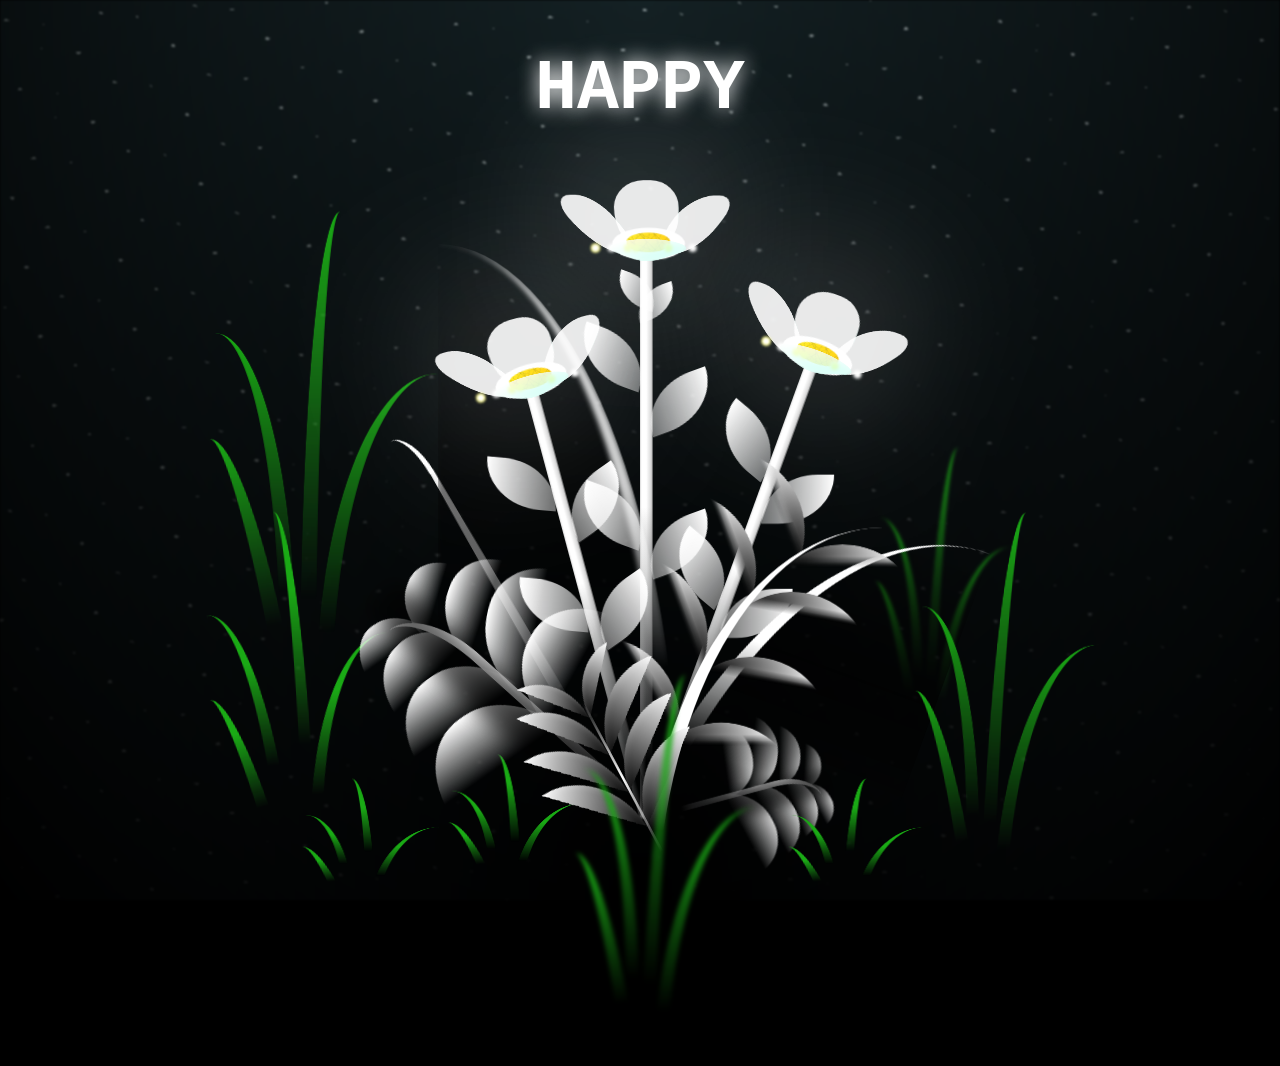
==== hbd/flower.html @ 5be3395b "Add files via upload" ====
<!DOCTYPE html>
<html lang="en">

<head>
  <meta charset="UTF-8">
  <meta http-equiv="X-UA-Compatible" content="IE=edge">
  <meta name="viewport" content="width=device-width, initial-scale=1.0">
  <link rel="shortcut icon" href="images/gift.png" type="image/x-icon">
  <link rel="stylesheet" href="css/style.css">

  
  <title>FLOWERS</title>
</head>

<body class="not-loaded">
  <div class="night"></div>


  <div class="flowers">
    <div class="flower flower--1">
      <div class="flower__leafs flower__leafs--1">
        <div class="flower__leaf flower__leaf--1"></div>
        <div class="flower__leaf flower__leaf--2"></div>
        <div class="flower__leaf flower__leaf--3"></div>
        <div class="flower__leaf flower__leaf--4"></div>
        <div class="flower__white-circle"></div>

        <div class="flower__light flower__light--1"></div>
        <div class="flower__light flower__light--2"></div>
        <div class="flower__light flower__light--3"></div>
        <div class="flower__light flower__light--4"></div>
        <div class="flower__light flower__light--5"></div>
        <div class="flower__light flower__light--6"></div>
        <div class="flower__light flower__light--7"></div>
        <div class="flower__light flower__light--8"></div>

      </div>
      <div class="flower__line">
        <div class="flower__line__leaf flower__line__leaf--1"></div>
        <div class="flower__line__leaf flower__line__leaf--2"></div>
        <div class="flower__line__leaf flower__line__leaf--3"></div>
        <div class="flower__line__leaf flower__line__leaf--4"></div>
        <div class="flower__line__leaf flower__line__leaf--5"></div>
        <div class="flower__line__leaf flower__line__leaf--6"></div>
      </div>
    </div>

    <div class="flower flower--2">
      <div class="flower__leafs flower__leafs--2">
        <div class="flower__leaf flower__leaf--1"></div>
        <div class="flower__leaf flower__leaf--2"></div>
        <div class="flower__leaf flower__leaf--3"></div>
        <div class="flower__leaf flower__leaf--4"></div>
        <div class="flower__white-circle"></div>

        <div class="flower__light flower__light--1"></div>
        <div class="flower__light flower__light--2"></div>
        <div class="flower__light flower__light--3"></div>
        <div class="flower__light flower__light--4"></div>
        <div class="flower__light flower__light--5"></div>
        <div class="flower__light flower__light--6"></div>
        <div class="flower__light flower__light--7"></div>
        <div class="flower__light flower__light--8"></div>

      </div>
      <div class="flower__line">
        <div class="flower__line__leaf flower__line__leaf--1"></div>
        <div class="flower__line__leaf flower__line__leaf--2"></div>
        <div class="flower__line__leaf flower__line__leaf--3"></div>
        <div class="flower__line__leaf flower__line__leaf--4"></div>
      </div>
    </div>

    <div class="flower flower--3">
      <div class="flower__leafs flower__leafs--3">
        <div class="flower__leaf flower__leaf--1"></div>
        <div class="flower__leaf flower__leaf--2"></div>
        <div class="flower__leaf flower__leaf--3"></div>
        <div class="flower__leaf flower__leaf--4"></div>
        <div class="flower__white-circle"></div>

        <div class="flower__light flower__light--1"></div>
        <div class="flower__light flower__light--2"></div>
        <div class="flower__light flower__light--3"></div>
        <div class="flower__light flower__light--4"></div>
        <div class="flower__light flower__light--5"></div>
        <div class="flower__light flower__light--6"></div>
        <div class="flower__light flower__light--7"></div>
        <div class="flower__light flower__light--8"></div>

      </div>
      <div class="flower__line">
        <div class="flower__line__leaf flower__line__leaf--1"></div>
        <div class="flower__line__leaf flower__line__leaf--2"></div>
        <div class="flower__line__leaf flower__line__leaf--3"></div>
        <div class="flower__line__leaf flower__line__leaf--4"></div>
      </div>
    </div>

    <div class="grow-ans" style="--d:1.2s">
      <div class="flower__g-long">
        <div class="flower__g-long__top"></div>
        <div class="flower__g-long__bottom"></div>
      </div>
    </div>

    <div class="growing-grass">
      <div class="flower__grass flower__grass--1">
        <div class="flower__grass--top"></div>
        <div class="flower__grass--bottom"></div>
        <div class="flower__grass__leaf flower__grass__leaf--1"></div>
        <div class="flower__grass__leaf flower__grass__leaf--2"></div>
        <div class="flower__grass__leaf flower__grass__leaf--3"></div>
        <div class="flower__grass__leaf flower__grass__leaf--4"></div>
        <div class="flower__grass__leaf flower__grass__leaf--5"></div>
        <div class="flower__grass__leaf flower__grass__leaf--6"></div>
        <div class="flower__grass__leaf flower__grass__leaf--7"></div>
        <div class="flower__grass__leaf flower__grass__leaf--8"></div>
        <div class="flower__grass__overlay"></div>
      </div>
    </div>

    <div class="growing-grass">
      <div class="flower__grass flower__grass--2">
        <div class="flower__grass--top"></div>
        <div class="flower__grass--bottom"></div>
        <div class="flower__grass__leaf flower__grass__leaf--1"></div>
        <div class="flower__grass__leaf flower__grass__leaf--2"></div>
        <div class="flower__grass__leaf flower__grass__leaf--3"></div>
        <div class="flower__grass__leaf flower__grass__leaf--4"></div>
        <div class="flower__grass__leaf flower__grass__leaf--5"></div>
        <div class="flower__grass__leaf flower__grass__leaf--6"></div>
        <div class="flower__grass__leaf flower__grass__leaf--7"></div>
        <div class="flower__grass__leaf flower__grass__leaf--8"></div>
        <div class="flower__grass__overlay"></div>
      </div>
    </div>

    <div class="grow-ans" style="--d:2.4s">
      <div class="flower__g-right flower__g-right--1">
        <div class="leaf"></div>
      </div>
    </div>

    <div class="grow-ans" style="--d:2.8s">
      <div class="flower__g-right flower__g-right--2">
        <div class="leaf"></div>
      </div>
    </div>

    <div class="grow-ans" style="--d:2.8s">
      <div class="flower__g-front">
        <div class="flower__g-front__leaf-wrapper flower__g-front__leaf-wrapper--1">
          <div class="flower__g-front__leaf"></div>
        </div>
        <div class="flower__g-front__leaf-wrapper flower__g-front__leaf-wrapper--2">
          <div class="flower__g-front__leaf"></div>
        </div>
        <div class="flower__g-front__leaf-wrapper flower__g-front__leaf-wrapper--3">
          <div class="flower__g-front__leaf"></div>
        </div>
        <div class="flower__g-front__leaf-wrapper flower__g-front__leaf-wrapper--4">
          <div class="flower__g-front__leaf"></div>
        </div>
        <div class="flower__g-front__leaf-wrapper flower__g-front__leaf-wrapper--5">
          <div class="flower__g-front__leaf"></div>
        </div>
        <div class="flower__g-front__leaf-wrapper flower__g-front__leaf-wrapper--6">
          <div class="flower__g-front__leaf"></div>
        </div>
        <div class="flower__g-front__leaf-wrapper flower__g-front__leaf-wrapper--7">
          <div class="flower__g-front__leaf"></div>
        </div>
        <div class="flower__g-front__leaf-wrapper flower__g-front__leaf-wrapper--8">
          <div class="flower__g-front__leaf"></div>
        </div>
        <div class="flower__g-front__line"></div>
      </div>
    </div>

    <div class="grow-ans" style="--d:3.2s">
      <div class="flower__g-fr">
        <div class="leaf"></div>
        <div class="flower__g-fr__leaf flower__g-fr__leaf--1"></div>
        <div class="flower__g-fr__leaf flower__g-fr__leaf--2"></div>
        <div class="flower__g-fr__leaf flower__g-fr__leaf--3"></div>
        <div class="flower__g-fr__leaf flower__g-fr__leaf--4"></div>
        <div class="flower__g-fr__leaf flower__g-fr__leaf--5"></div>
        <div class="flower__g-fr__leaf flower__g-fr__leaf--6"></div>
        <div class="flower__g-fr__leaf flower__g-fr__leaf--7"></div>
        <div class="flower__g-fr__leaf flower__g-fr__leaf--8"></div>
      </div>
    </div>

    <div class="long-g long-g--0">
      <div class="grow-ans" style="--d:3s">
        <div class="leaf leaf--0"></div>
      </div>
      <div class="grow-ans" style="--d:2.2s">
        <div class="leaf leaf--1"></div>
      </div>
      <div class="grow-ans" style="--d:3.4s">
        <div class="leaf leaf--2"></div>
      </div>
      <div class="grow-ans" style="--d:3.6s">
        <div class="leaf leaf--3"></div>
      </div>
    </div>

    <div class="long-g long-g--1">
      <div class="grow-ans" style="--d:3.6s">
        <div class="leaf leaf--0"></div>
      </div>
      <div class="grow-ans" style="--d:3.8s">
        <div class="leaf leaf--1"></div>
      </div>
      <div class="grow-ans" style="--d:4s">
        <div class="leaf leaf--2"></div>
      </div>
      <div class="grow-ans" style="--d:4.2s">
        <div class="leaf leaf--3"></div>
      </div>
    </div>

    <div class="long-g long-g--2">
      <div class="grow-ans" style="--d:4s">
        <div class="leaf leaf--0"></div>
      </div>
      <div class="grow-ans" style="--d:4.2s">
        <div class="leaf leaf--1"></div>
      </div>
      <div class="grow-ans" style="--d:4.4s">
        <div class="leaf leaf--2"></div>
      </div>
      <div class="grow-ans" style="--d:4.6s">
        <div class="leaf leaf--3"></div>
      </div>
    </div>

    <div class="long-g long-g--3">
      <div class="grow-ans" style="--d:4s">
        <div class="leaf leaf--0"></div>
      </div>
      <div class="grow-ans" style="--d:4.2s">
        <div class="leaf leaf--1"></div>
      </div>
      <div class="grow-ans" style="--d:3s">
        <div class="leaf leaf--2"></div>
      </div>
      <div class="grow-ans" style="--d:3.6s">
        <div class="leaf leaf--3"></div>
      </div>
    </div>

    <div class="long-g long-g--4">
      <div class="grow-ans" style="--d:4s">
        <div class="leaf leaf--0"></div>
      </div>
      <div class="grow-ans" style="--d:4.2s">
        <div class="leaf leaf--1"></div>
      </div>
      <div class="grow-ans" style="--d:3s">
        <div class="leaf leaf--2"></div>
      </div>
      <div class="grow-ans" style="--d:3.6s">
        <div class="leaf leaf--3"></div>
      </div>
    </div>

    <div class="long-g long-g--5">
      <div class="grow-ans" style="--d:4s">
        <div class="leaf leaf--0"></div>
      </div>
      <div class="grow-ans" style="--d:4.2s">
        <div class="leaf leaf--1"></div>
      </div>
      <div class="grow-ans" style="--d:3s">
        <div class="leaf leaf--2"></div>
      </div>
      <div class="grow-ans" style="--d:3.6s">
        <div class="leaf leaf--3"></div>
      </div>
    </div>

    <div class="long-g long-g--6">
      <div class="grow-ans" style="--d:4.2s">
        <div class="leaf leaf--0"></div>
      </div>
      <div class="grow-ans" style="--d:4.4s">
        <div class="leaf leaf--1"></div>
      </div>
      <div class="grow-ans" style="--d:4.6s">
        <div class="leaf leaf--2"></div>
      </div>
      <div class="grow-ans" style="--d:4.8s">
        <div class="leaf leaf--3"></div>
      </div>
    </div>

    <div class="long-g long-g--7">
      <div class="grow-ans" style="--d:3s">
        <div class="leaf leaf--0"></div>
      </div>
      <div class="grow-ans" style="--d:3.2s">
        <div class="leaf leaf--1"></div>
      </div>
      <div class="grow-ans" style="--d:3.5s">
        <div class="leaf leaf--2"></div>
      </div>
      <div class="grow-ans" style="--d:3.6s">
        <div class="leaf leaf--3"></div>
      </div>
    </div>
  </div>

  
  <h1 class="title"><span id="title"></span></h1>
</body>

</html>


<script src="js/main.js"></script>
---- hbd/css/style.css ----
*,
*::after,
*::before {
  padding: 0;
  margin: 0;
  box-sizing: border-box;
}

:root {
  --dark-color: #000;
}

.title {
  position: absolute;
  width: 100%;
  text-align: center;
  margin-top: 50px;
  top: 0;
  left: 0;
  color: white;
  font-family: 'Courier New', Courier, monospace;
  font-size: 70px;
  text-shadow: 0px 0px 20px white;
}

body {
  display: flex;
  align-items: flex-end;
  justify-content: center;
  min-height: 100vh;
  background-color: var(--dark-color);
  overflow: hidden;
  perspective: 1000px;
}

.night {
  position: fixed;
  left: 50%;
  top: 0;
  transform: translateX(-50%);
  width: 100%;
  height: 100%;
  filter: blur(0.1vmin);
  background-image: radial-gradient(ellipse at top, transparent 0%, var(--dark-color)), radial-gradient(ellipse at bottom, var(--dark-color), rgba(145, 233, 255, 0.2)), repeating-linear-gradient(220deg, rgb(0, 0, 0) 0px, rgb(0, 0, 0) 19px, transparent 19px, transparent 22px), repeating-linear-gradient(189deg, rgb(0, 0, 0) 0px, rgb(0, 0, 0) 19px, transparent 19px, transparent 22px), repeating-linear-gradient(148deg, rgb(0, 0, 0) 0px, rgb(0, 0, 0) 19px, transparent 19px, transparent 22px), linear-gradient(90deg, rgb(255, 255, 250), rgb(240, 240, 240));
}

.flowers {
  position: relative;
  transform: scale(0.9);
}

.flower {
  position: absolute;
  bottom: 10vmin;
  transform-origin: bottom center;
  z-index: 10;
  --fl-speed: 0.8s;
}

.flower--1 {
  animation: moving-flower-1 4s linear infinite;
}

.flower--1 .flower__line {
  height: 70vmin;
  animation-delay: 0.3s;
}

.flower--1 .flower__line__leaf--1 {
  animation: blooming-leaf-right var(--fl-speed) 1.6s backwards;
}

.flower--1 .flower__line__leaf--2 {
  animation: blooming-leaf-right var(--fl-speed) 1.4s backwards;
}

.flower--1 .flower__line__leaf--3 {
  animation: blooming-leaf-left var(--fl-speed) 1.2s backwards;
}

.flower--1 .flower__line__leaf--4 {
  animation: blooming-leaf-left var(--fl-speed) 1s backwards;
}

.flower--1 .flower__line__leaf--5 {
  animation: blooming-leaf-right var(--fl-speed) 1.8s backwards;
}

.flower--1 .flower__line__leaf--6 {
  animation: blooming-leaf-left var(--fl-speed) 2s backwards;
}

.flower--2 {
  left: 50%;
  transform: rotate(20deg);
  animation: moving-flower-2 4s linear infinite;
}

.flower--2 .flower__line {
  height: 60vmin;
  animation-delay: 0.6s;
}

.flower--2 .flower__line__leaf--1 {
  animation: blooming-leaf-right var(--fl-speed) 1.9s backwards;
}

.flower--2 .flower__line__leaf--2 {
  animation: blooming-leaf-right var(--fl-speed) 1.7s backwards;
}

.flower--2 .flower__line__leaf--3 {
  animation: blooming-leaf-left var(--fl-speed) 1.5s backwards;
}

.flower--2 .flower__line__leaf--4 {
  animation: blooming-leaf-left var(--fl-speed) 1.3s backwards;
}

.flower--3 {
  left: 50%;
  transform: rotate(-15deg);
  animation: moving-flower-3 4s linear infinite;
}

.flower--3 .flower__line {
  animation-delay: 0.9s;
}

.flower--3 .flower__line__leaf--1 {
  animation: blooming-leaf-right var(--fl-speed) 2.5s backwards;
}

.flower--3 .flower__line__leaf--2 {
  animation: blooming-leaf-right var(--fl-speed) 2.3s backwards;
}

.flower--3 .flower__line__leaf--3 {
  animation: blooming-leaf-left var(--fl-speed) 2.1s backwards;
}

.flower--3 .flower__line__leaf--4 {
  animation: blooming-leaf-left var(--fl-speed) 1.9s backwards;
}

.flower__leafs {
  position: relative;
  animation: blooming-flower 2s backwards;
}

.flower__leafs--1 {
  animation-delay: 1.1s;
}

.flower__leafs--2 {
  animation-delay: 1.4s;
}

.flower__leafs--3 {
  animation-delay: 1.7s;
}

.flower__leafs::after {
  content: "";
  position: absolute;
  left: 0;
  top: 0;
  transform: translate(-50%, -100%);
  width: 8vmin;
  height: 8vmin;
  background-color: #fff;
  filter: blur(10vmin);
}

.flower__leaf {
  position: absolute;
  bottom: 0;
  left: 50%;
  width: 8vmin;
  height: 11vmin;
  border-radius: 51% 49% 47% 53%/44% 45% 55% 69%;
  background-color: #a7ffee;
  background-image: linear-gradient(to top, #fff, #fff);
  transform-origin: bottom center;
  opacity: 0.9;
  box-shadow: inset 0 0 2vmin rgba(255, 255, 255, 0.5);
}

.flower__leaf--1 {
  transform: translate(-10%, 1%) rotateY(40deg) rotateX(-50deg);
}

.flower__leaf--2 {
  transform: translate(-50%, -4%) rotateX(40deg);
}

.flower__leaf--3 {
  transform: translate(-90%, 0%) rotateY(45deg) rotateX(50deg);
}

.flower__leaf--4 {
  width: 8vmin;
  height: 8vmin;
  transform-origin: bottom left;
  border-radius: 4vmin 10vmin 4vmin 4vmin;
  transform: translate(0%, 18%) rotateX(70deg) rotate(-43deg);
  background-image: linear-gradient(to top, rgba(255, 2555, 255, 0.4), #fff);
  z-index: 1;
  opacity: 0.8;
  -webkit-transform: translate(0%, 18%) rotateX(70deg) rotate(-43deg);
  -moz-transform: translate(0%, 18%) rotateX(70deg) rotate(-43deg);
  -ms-transform: translate(0%, 18%) rotateX(70deg) rotate(-43deg);
  -o-transform: translate(0%, 18%) rotateX(70deg) rotate(-43deg);
}

.flower__white-circle {
  position: absolute;
  left: -3.5vmin;
  top: -3vmin;
  width: 9vmin;
  height: 4vmin;
  border-radius: 50%;
  background-color: #fff;
}

.flower__white-circle::after {
  content: "";
  position: absolute;
  left: 50%;
  top: 45%;
  transform: translate(-50%, -50%);
  width: 60%;
  height: 60%;
  border-radius: inherit;
  background-image: repeating-linear-gradient(135deg, rgba(0, 0, 0, 0.03) 0px, rgba(0, 0, 0, 0.03) 1px, transparent 1px, transparent 12px), repeating-linear-gradient(45deg, rgba(0, 0, 0, 0.03) 0px, rgba(0, 0, 0, 0.03) 1px, transparent 1px, transparent 12px), repeating-linear-gradient(67.5deg, rgba(0, 0, 0, 0.03) 0px, rgba(0, 0, 0, 0.03) 1px, transparent 1px, transparent 12px), repeating-linear-gradient(135deg, rgba(0, 0, 0, 0.03) 0px, rgba(0, 0, 0, 0.03) 1px, transparent 1px, transparent 12px), repeating-linear-gradient(45deg, rgba(0, 0, 0, 0.03) 0px, rgba(0, 0, 0, 0.03) 1px, transparent 1px, transparent 12px), repeating-linear-gradient(112.5deg, rgba(0, 0, 0, 0.03) 0px, rgba(0, 0, 0, 0.03) 1px, transparent 1px, transparent 12px), repeating-linear-gradient(112.5deg, rgba(0, 0, 0, 0.03) 0px, rgba(0, 0, 0, 0.03) 1px, transparent 1px, transparent 12px), repeating-linear-gradient(45deg, rgba(0, 0, 0, 0.03) 0px, rgba(0, 0, 0, 0.03) 1px, transparent 1px, transparent 12px), repeating-linear-gradient(22.5deg, rgba(0, 0, 0, 0.03) 0px, rgba(0, 0, 0, 0.03) 1px, transparent 1px, transparent 12px), repeating-linear-gradient(45deg, rgba(0, 0, 0, 0.03) 0px, rgba(0, 0, 0, 0.03) 1px, transparent 1px, transparent 12px), repeating-linear-gradient(22.5deg, rgba(0, 0, 0, 0.03) 0px, rgba(0, 0, 0, 0.03) 1px, transparent 1px, transparent 12px), repeating-linear-gradient(135deg, rgba(0, 0, 0, 0.03) 0px, rgba(0, 0, 0, 0.03) 1px, transparent 1px, transparent 12px), repeating-linear-gradient(157.5deg, rgba(0, 0, 0, 0.03) 0px, rgba(0, 0, 0, 0.03) 1px, transparent 1px, transparent 12px), repeating-linear-gradient(67.5deg, rgba(0, 0, 0, 0.03) 0px, rgba(0, 0, 0, 0.03) 1px, transparent 1px, transparent 12px), repeating-linear-gradient(67.5deg, rgba(0, 0, 0, 0.03) 0px, rgba(0, 0, 0, 0.03) 1px, transparent 1px, transparent 12px), linear-gradient(90deg, rgb(255, 235, 18), rgb(255, 206, 0));
}

.flower__line {
  height: 55vmin;
  width: 1.5vmin;
  background-image: linear-gradient(to left, rgba(0, 0, 0, 0.2), transparent, rgba(255, 255, 255, 0.2)), linear-gradient(to top, transparent 10%, #fff, #fff);
  box-shadow: inset 0 0 2px rgba(0, 0, 0, 0.5);
  animation: grow-flower-tree 4s backwards;
}

.flower__line__leaf {
  --w: 7vmin;
  --h: calc(var(--w) + 2vmin);
  position: absolute;
  top: 20%;
  left: 90%;
  width: var(--w);
  height: var(--h);
  border-top-right-radius: var(--h);
  border-bottom-left-radius: var(--h);
  background-image: linear-gradient(to top, rgba(255, 255, 255, 0.4), #fff);
}

.flower__line__leaf--1 {
  transform: rotate(70deg) rotateY(30deg);
}

.flower__line__leaf--2 {
  top: 45%;
  transform: rotate(70deg) rotateY(30deg);
}

.flower__line__leaf--3,
.flower__line__leaf--4,
.flower__line__leaf--6 {
  border-top-right-radius: 0;
  border-bottom-left-radius: 0;
  border-top-left-radius: var(--h);
  border-bottom-right-radius: var(--h);
  left: -460%;
  top: 12%;
  transform: rotate(-70deg) rotateY(30deg);
}

.flower__line__leaf--4 {
  top: 40%;
}

.flower__line__leaf--5 {
  top: 0;
  transform-origin: left;
  transform: rotate(70deg) rotateY(30deg) scale(0.6);
}

.flower__line__leaf--6 {
  top: -2%;
  left: -450%;
  transform-origin: right;
  transform: rotate(-70deg) rotateY(30deg) scale(0.6);
}

.flower__light {
  position: absolute;
  bottom: 0vmin;
  width: 1vmin;
  height: 1vmin;
  background-color: rgb(255, 251, 0);
  border-radius: 50%;
  filter: blur(0.2vmin);
  animation: light-ans 4s linear infinite backwards;
}

.flower__light:nth-child(odd) {
  background-color: #fff;
}

.flower__light--1 {
  left: -2vmin;
  animation-delay: 1s;
}

.flower__light--2 {
  left: 3vmin;
  animation-delay: 0.5s;
}

.flower__light--3 {
  left: -6vmin;
  animation-delay: 0.3s;
}

.flower__light--4 {
  left: 6vmin;
  animation-delay: 0.9s;
}

.flower__light--5 {
  left: -1vmin;
  animation-delay: 1.5s;
}

.flower__light--6 {
  left: -4vmin;
  animation-delay: 3s;
}

.flower__light--7 {
  left: 3vmin;
  animation-delay: 2s;
}

.flower__light--8 {
  left: -6vmin;
  animation-delay: 3.5s;
}

.flower__grass {
  --c: #fff;
  --line-w: 1.5vmin;
  position: absolute;
  bottom: 12vmin;
  left: -7vmin;
  display: flex;
  flex-direction: column;
  align-items: flex-end;
  z-index: 20;
  transform-origin: bottom center;
  transform: rotate(-48deg) rotateY(40deg);
}

.flower__grass--1 {
  animation: moving-grass 2s linear infinite;
}

.flower__grass--2 {
  left: 2vmin;
  bottom: 10vmin;
  transform: scale(0.5) rotate(75deg) rotateX(10deg) rotateY(-200deg);
  opacity: 0.8;
  z-index: 0;
  animation: moving-grass--2 1.5s linear infinite;
}

.flower__grass--top {
  width: 7vmin;
  height: 10vmin;
  border-top-right-radius: 100%;
  border-right: var(--line-w) solid var(--c);
  transform-origin: bottom center;
  transform: rotate(-2deg);
}

.flower__grass--bottom {
  margin-top: -2px;
  width: var(--line-w);
  height: 25vmin;
  background-image: linear-gradient(to top, transparent, var(--c));
}

.flower__grass__leaf {
  --size: 10vmin;
  position: absolute;
  width: calc(var(--size) * 2.1);
  height: var(--size);
  border-top-left-radius: var(--size);
  border-top-right-radius: var(--size);
  background-image: linear-gradient(to top, transparent, transparent 30%, var(--c));
  z-index: 100;
}

.flower__grass__leaf--1 {
  top: -6%;
  left: 30%;
  --size: 6vmin;
  transform: rotate(-20deg);
  animation: growing-grass-ans--1 2s 2.6s backwards;
}

@keyframes growing-grass-ans--1 {
  0% {
    transform-origin: bottom left;
    transform: rotate(-20deg) scale(0);
  }
}

.flower__grass__leaf--2 {
  top: -5%;
  left: -110%;
  --size: 6vmin;
  transform: rotate(10deg);
  animation: growing-grass-ans--2 2s 2.4s linear backwards;
}

@keyframes growing-grass-ans--2 {
  0% {
    transform-origin: bottom right;
    transform: rotate(10deg) scale(0);
  }
}

.flower__grass__leaf--3 {
  top: 5%;
  left: 60%;
  --size: 8vmin;
  transform: rotate(-18deg) rotateX(-20deg);
  animation: growing-grass-ans--3 2s 2.2s linear backwards;
}

@keyframes growing-grass-ans--3 {
  0% {
    transform-origin: bottom left;
    transform: rotate(-18deg) rotateX(-20deg) scale(0);
  }
}

.flower__grass__leaf--4 {
  top: 6%;
  left: -135%;
  --size: 8vmin;
  transform: rotate(2deg);
  animation: growing-grass-ans--4 2s 2s linear backwards;
}

@keyframes growing-grass-ans--4 {
  0% {
    transform-origin: bottom right;
    transform: rotate(2deg) scale(0);
  }
}

.flower__grass__leaf--5 {
  top: 20%;
  left: 60%;
  --size: 10vmin;
  transform: rotate(-24deg) rotateX(-20deg);
  animation: growing-grass-ans--5 2s 1.8s linear backwards;
}

@keyframes growing-grass-ans--5 {
  0% {
    transform-origin: bottom left;
    transform: rotate(-24deg) rotateX(-20deg) scale(0);
  }
}

.flower__grass__leaf--6 {
  top: 22%;
  left: -180%;
  --size: 10vmin;
  transform: rotate(10deg);
  animation: growing-grass-ans--6 2s 1.6s linear backwards;
}

@keyframes growing-grass-ans--6 {
  0% {
    transform-origin: bottom right;
    transform: rotate(10deg) scale(0);
  }
}

.flower__grass__leaf--7 {
  top: 39%;
  left: 70%;
  --size: 10vmin;
  transform: rotate(-10deg);
  animation: growing-grass-ans--7 2s 1.4s linear backwards;
}

@keyframes growing-grass-ans--7 {
  0% {
    transform-origin: bottom left;
    transform: rotate(-10deg) scale(0);
  }
}

.flower__grass__leaf--8 {
  top: 40%;
  left: -215%;
  --size: 11vmin;
  transform: rotate(10deg);
  animation: growing-grass-ans--8 2s 1.2s linear backwards;
}

@keyframes growing-grass-ans--8 {
  0% {
    transform-origin: bottom right;
    transform: rotate(10deg) scale(0);
  }
}

.flower__grass__overlay {
  position: absolute;
  top: -10%;
  right: 0%;
  width: 100%;
  height: 100%;
  background-color: rgba(0, 0, 0, 0.6);
  filter: blur(1.5vmin);
  z-index: 100;
}

.flower__g-long {
  --w: 2vmin;
  --h: 6vmin;
  --c: #fff;
  position: absolute;
  bottom: 10vmin;
  left: -3vmin;
  transform-origin: bottom center;
  transform: rotate(-30deg) rotateY(-20deg);
  display: flex;
  flex-direction: column;
  align-items: flex-end;
  animation: flower-g-long-ans 3s linear infinite;
}

@keyframes flower-g-long-ans {

  0%,
  100% {
    transform: rotate(-30deg) rotateY(-20deg);
  }

  50% {
    transform: rotate(-32deg) rotateY(-20deg);
  }
}

.flower__g-long__top {
  top: calc(var(--h) * -1);
  width: calc(var(--w) + 1vmin);
  height: var(--h);
  border-top-right-radius: 100%;
  border-right: 0.7vmin solid var(--c);
  transform: translate(-0.7vmin, 1vmin);
}

.flower__g-long__bottom {
  width: var(--w);
  height: 50vmin;
  transform-origin: bottom center;
  background-image: linear-gradient(to top, transparent 30%, var(--c));
  box-shadow: inset 0 0 2px rgba(0, 0, 0, 0.5);
  -webkit-clip-path: polygon(35% 0, 65% 1%, 100% 100%, 0% 100%);
  clip-path: polygon(35% 0, 65% 1%, 100% 100%, 0% 100%);
}

.flower__g-right {
  position: absolute;
  bottom: 6vmin;
  left: -2vmin;
  transform-origin: bottom left;
  transform: rotate(20deg);
}

.flower__g-right .leaf {
  width: 30vmin;
  height: 50vmin;
  border-top-left-radius: 100%;
  border-left: 2vmin solid #fff;
  background-image: linear-gradient(to bottom, transparent, var(--dark-color) 60%);
  -webkit-mask-image: linear-gradient(to top, transparent 30%, #fff 60%);
}

.flower__g-right--1 {
  animation: flower-g-right-ans 2.5s linear infinite;
}

.flower__g-right--2 {
  left: 5vmin;
  transform: rotateY(-180deg);
  animation: flower-g-right-ans--2 3s linear infinite;
}

.flower__g-right--2 .leaf {
  height: 75vmin;
  filter: blur(0.3vmin);
  opacity: 0.8;
}

@keyframes flower-g-right-ans {

  0%,
  100% {
    transform: rotate(20deg);
  }

  50% {
    transform: rotate(24deg) rotateX(-20deg);
  }
}

@keyframes flower-g-right-ans--2 {

  0%,
  100% {
    transform: rotateY(-180deg) rotate(0deg) rotateX(-20deg);
  }

  50% {
    transform: rotateY(-180deg) rotate(6deg) rotateX(-20deg);
  }
}

.flower__g-front {
  position: absolute;
  bottom: 6vmin;
  left: 2.5vmin;
  z-index: 100;
  transform-origin: bottom center;
  transform: rotate(-28deg) rotateY(30deg) scale(1.04);
  animation: flower__g-front-ans 2s linear infinite;
}

@keyframes flower__g-front-ans {

  0%,
  100% {
    transform: rotate(-28deg) rotateY(30deg) scale(1.04);
  }

  50% {
    transform: rotate(-35deg) rotateY(40deg) scale(1.04);
  }
}

.flower__g-front__line {
  width: 0.3vmin;
  height: 20vmin;
  background-image: linear-gradient(to top, transparent, #fff, transparent 100%);
  position: relative;
}

.flower__g-front__leaf-wrapper {
  position: absolute;
  top: 0;
  left: 0;
  transform-origin: bottom left;
  transform: rotate(10deg);
}

.flower__g-front__leaf-wrapper:nth-child(even) {
  left: 0vmin;
  transform: rotateY(-180deg) rotate(5deg);
  animation: flower__g-front__leaf-left-ans 1s ease-in backwards;
}

.flower__g-front__leaf-wrapper:nth-child(odd) {
  animation: flower__g-front__leaf-ans 1s ease-in backwards;
}

.flower__g-front__leaf-wrapper--1 {
  top: -8vmin;
  transform: scale(0.7);
  animation: flower__g-front__leaf-ans 1s 5.5s ease-in backwards !important;
}

.flower__g-front__leaf-wrapper--2 {
  top: -8vmin;
  transform: rotateY(-180deg) scale(0.7) !important;
  animation: flower__g-front__leaf-left-ans-2 1s 4.6s ease-in backwards !important;
}

.flower__g-front__leaf-wrapper--3 {
  top: -3vmin;
  animation: flower__g-front__leaf-ans 1s 4.6s ease-in backwards;
}

.flower__g-front__leaf-wrapper--4 {
  top: -3vmin;
  transform: rotateY(-180deg) scale(0.9) !important;
  animation: flower__g-front__leaf-left-ans-2 1s 4.6s ease-in backwards !important;
}

@keyframes flower__g-front__leaf-left-ans-2 {
  0% {
    transform: rotateY(-180deg) scale(0);
  }
}

.flower__g-front__leaf-wrapper--5,
.flower__g-front__leaf-wrapper--6 {
  top: 2vmin;
}

.flower__g-front__leaf-wrapper--7,
.flower__g-front__leaf-wrapper--8 {
  top: 6.5vmin;
}

.flower__g-front__leaf-wrapper--2 {
  animation-delay: 5.2s !important;
}

.flower__g-front__leaf-wrapper--3 {
  animation-delay: 4.9s !important;
}

.flower__g-front__leaf-wrapper--5 {
  animation-delay: 4.3s !important;
}

.flower__g-front__leaf-wrapper--6 {
  animation-delay: 4.1s !important;
}

.flower__g-front__leaf-wrapper--7 {
  animation-delay: 3.8s !important;
}

.flower__g-front__leaf-wrapper--8 {
  animation-delay: 3.5s !important;
}

@keyframes flower__g-front__leaf-ans {
  0% {
    transform: rotate(10deg) scale(0);
  }
}

@keyframes flower__g-front__leaf-left-ans {
  0% {
    transform: rotateY(-180deg) rotate(5deg) scale(0);
  }
}

.flower__g-front__leaf {
  width: 10vmin;
  height: 10vmin;
  border-radius: 100% 0% 0% 100%/100% 100% 0% 0%;
  box-shadow: inset 0 2px 1vmin hsla(0, 0%, 100%, 0.2);
  background-image: linear-gradient(to bottom left, transparent, var(--dark-color)), linear-gradient(to bottom right, #fff 50%, transparent 50%, transparent);
  -webkit-mask-image: linear-gradient(to bottom right, #fff 50%, transparent 50%, transparent);
  mask-image: linear-gradient(to bottom right, #fff 50%, transparent 50%, transparent);
}

.flower__g-fr {
  position: absolute;
  bottom: -4vmin;
  left: vmin;
  transform-origin: bottom left;
  z-index: 10;
  animation: flower__g-fr-ans 2s linear infinite;
}

@keyframes flower__g-fr-ans {

  0%,
  100% {
    transform: rotate(2deg);
  }

  50% {
    transform: rotate(4deg);
    -webkit-transform: rotate(4deg);
    -moz-transform: rotate(4deg);
    -ms-transform: rotate(4deg);
    -o-transform: rotate(4deg);
  }
}

.flower__g-fr .leaf {
  width: 30vmin;
  height: 50vmin;
  border-top-left-radius: 100%;
  border-left: 2vmin solid #fff;
  -webkit-mask-image: linear-gradient(to top, transparent 25%, #fff 50%);
  position: relative;
  z-index: 1;
}

.flower__g-fr__leaf {
  position: absolute;
  top: 0;
  left: 0;
  width: 10vmin;
  height: 10vmin;
  border-radius: 100% 0% 0% 100%/100% 100% 0% 0%;
  box-shadow: inset 0 2px 1vmin hsla(0, 0%, 100%, 0.2);
  background-image: linear-gradient(to bottom left, transparent, var(--dark-color) 98%), linear-gradient(to bottom right, #fff 45%, transparent 50%, transparent);
  -webkit-mask-image: linear-gradient(135deg, #fff 40%, transparent 50%, transparent);
}

.flower__g-fr__leaf--1 {
  left: 20vmin;
  transform: rotate(45deg);
  animation: flower__g-fr-leaft-ans-1 0.5s 5.2s linear backwards;
}

@keyframes flower__g-fr-leaft-ans-1 {
  0% {
    transform-origin: left;
    transform: rotate(45deg) scale(0);
  }
}

.flower__g-fr__leaf--2 {
  left: 12vmin;
  top: -7vmin;
  transform: rotate(25deg) rotateY(-180deg);
  animation: flower__g-fr-leaft-ans-6 0.5s 5s linear backwards;
}

.flower__g-fr__leaf--3 {
  left: 15vmin;
  top: 6vmin;
  transform: rotate(55deg);
  animation: flower__g-fr-leaft-ans-5 0.5s 4.8s linear backwards;
}

.flower__g-fr__leaf--4 {
  left: 6vmin;
  top: -2vmin;
  transform: rotate(25deg) rotateY(-180deg);
  animation: flower__g-fr-leaft-ans-6 0.5s 4.6s linear backwards;
}

.flower__g-fr__leaf--5 {
  left: 10vmin;
  top: 14vmin;
  transform: rotate(55deg);
  animation: flower__g-fr-leaft-ans-5 0.5s 4.4s linear backwards;
}

@keyframes flower__g-fr-leaft-ans-5 {
  0% {
    transform-origin: left;
    transform: rotate(55deg) scale(0);
  }
}

.flower__g-fr__leaf--6 {
  left: 0vmin;
  top: 6vmin;
  transform: rotate(25deg) rotateY(-180deg);
  animation: flower__g-fr-leaft-ans-6 0.5s 4.2s linear backwards;
}

@keyframes flower__g-fr-leaft-ans-6 {
  0% {
    transform-origin: right;
    transform: rotate(25deg) rotateY(-180deg) scale(0);
  }
}

.flower__g-fr__leaf--7 {
  left: 5vmin;
  top: 22vmin;
  transform: rotate(45deg);
  animation: flower__g-fr-leaft-ans-7 0.5s 4s linear backwards;
}

@keyframes flower__g-fr-leaft-ans-7 {
  0% {
    transform-origin: left;
    transform: rotate(45deg) scale(0);
  }
}

.flower__g-fr__leaf--8 {
  left: -4vmin;
  top: 15vmin;
  transform: rotate(15deg) rotateY(-180deg);
  animation: flower__g-fr-leaft-ans-8 0.5s 3.8s linear backwards;
}

@keyframes flower__g-fr-leaft-ans-8 {
  0% {
    transform-origin: right;
    transform: rotate(15deg) rotateY(-180deg) scale(0);
  }
}

.long-g {
  position: absolute;
  bottom: 25vmin;
  left: -42vmin;
  transform-origin: bottom left;
}

.long-g--1 {
  bottom: 0vmin;
  transform: scale(0.8) rotate(-5deg);
}

.long-g--1 .leaf {
  -webkit-mask-image: linear-gradient(to top, transparent 40%, #fff 80%) !important;
}

.long-g--1 .leaf--1 {
  --w: 5vmin;
  --h: 60vmin;
  left: -2vmin;
  transform: rotate(3deg) rotateY(-180deg);
}

.long-g--2,
.long-g--3 {
  bottom: -3vmin;
  left: -35vmin;
  transform-origin: center;
  transform: scale(0.6) rotateX(60deg);
}

.long-g--2 .leaf,
.long-g--3 .leaf {
  -webkit-mask-image: linear-gradient(to top, transparent 50%, #fff 80%) !important;
}

.long-g--2 .leaf--1,
.long-g--3 .leaf--1 {
  left: -1vmin;
  transform: rotateY(-180deg);
}

.long-g--3 {
  left: -17vmin;
  bottom: 0vmin;
}

.long-g--3 .leaf {
  -webkit-mask-image: linear-gradient(to top, transparent 40%, #fff 80%) !important;
}

.long-g--4 {
  left: 25vmin;
  bottom: -3vmin;
  transform-origin: center;
  transform: scale(0.6) rotateX(60deg);
}

.long-g--4 .leaf {
  -webkit-mask-image: linear-gradient(to top, transparent 50%, #fff 80%) !important;
}

.long-g--5 {
  left: 42vmin;
  bottom: 0vmin;
  transform: scale(0.8) rotate(2deg);
}

.long-g--6 {
  left: 0vmin;
  bottom: -20vmin;
  z-index: 100;
  filter: blur(0.3vmin);
  transform: scale(0.8) rotate(2deg);
}

.long-g--7 {
  left: 35vmin;
  bottom: 20vmin;
  z-index: -1;
  filter: blur(0.3vmin);
  transform: scale(0.6) rotate(2deg);
  opacity: 0.7;
}

.long-g .leaf {
  --w: 15vmin;
  --h: 40vmin;
  --c: #1aaa15;
  position: absolute;
  bottom: 0;
  width: var(--w);
  height: var(--h);
  border-top-left-radius: 100%;
  border-left: 2vmin solid var(--c);
  -webkit-mask-image: linear-gradient(to top, transparent 20%, var(--dark-color));
  transform-origin: bottom center;
}

.long-g .leaf--0 {
  left: 2vmin;
  animation: leaf-ans-1 4s linear infinite;
}

.long-g .leaf--1 {
  --w: 5vmin;
  --h: 60vmin;
  animation: leaf-ans-1 4s linear infinite;
}

.long-g .leaf--2 {
  --w: 10vmin;
  --h: 40vmin;
  left: -0.5vmin;
  bottom: 5vmin;
  transform-origin: bottom left;
  transform: rotateY(-180deg);
  animation: leaf-ans-2 3s linear infinite;
}

.long-g .leaf--3 {
  --w: 5vmin;
  --h: 30vmin;
  left: -1vmin;
  bottom: 3.2vmin;
  transform-origin: bottom left;
  transform: rotate(-10deg) rotateY(-180deg);
  animation: leaf-ans-3 3s linear infinite;
}

@keyframes leaf-ans-1 {

  0%,
  100% {
    transform: rotate(-5deg) scale(1);
  }

  50% {
    transform: rotate(5deg) scale(1.1);
  }
}

@keyframes leaf-ans-2 {

  0%,
  100% {
    transform: rotateY(-180deg) rotate(5deg);
  }

  50% {
    transform: rotateY(-180deg) rotate(0deg) scale(1.1);
  }
}

@keyframes leaf-ans-3 {

  0%,
  100% {
    transform: rotate(-10deg) rotateY(-180deg);
  }

  50% {
    transform: rotate(-20deg) rotateY(-180deg);
  }
}

.grow-ans {
  animation: grow-ans 2s var(--d) backwards;
}

@keyframes grow-ans {
  0% {
    transform: scale(0);
    opacity: 0;
  }
}

@keyframes light-ans {
  0% {
    opacity: 0;
    transform: translateY(0vmin);
  }

  25% {
    opacity: 1;
    transform: translateY(-5vmin) translateX(-2vmin);
  }

  50% {
    opacity: 1;
    transform: translateY(-15vmin) translateX(2vmin);
    filter: blur(0.2vmin);
  }

  75% {
    transform: translateY(-20vmin) translateX(-2vmin);
    filter: blur(0.2vmin);
  }

  100% {
    transform: translateY(-30vmin);
    opacity: 0;
    filter: blur(1vmin);
  }
}

@keyframes moving-flower-1 {

  0%,
  100% {
    transform: rotate(2deg);
  }

  50% {
    transform: rotate(-2deg);
  }
}

@keyframes moving-flower-2 {

  0%,
  100% {
    transform: rotate(18deg);
  }

  50% {
    transform: rotate(14deg);
  }
}

@keyframes moving-flower-3 {

  0%,
  100% {
    transform: rotate(-18deg);
  }

  50% {
    transform: rotate(-20deg) rotateY(-10deg);
  }
}

@keyframes blooming-leaf-right {
  0% {
    transform-origin: left;
    transform: rotate(70deg) rotateY(30deg) scale(0);
  }
}

@keyframes blooming-leaf-left {
  0% {
    transform-origin: right;
    transform: rotate(-70deg) rotateY(30deg) scale(0);
  }
}

@keyframes grow-flower-tree {
  0% {
    height: 0;
    border-radius: 1vmin;
  }
}

@keyframes blooming-flower {
  0% {
    transform: scale(0);
  }
}

@keyframes moving-grass {

  0%,
  100% {
    transform: rotate(-48deg) rotateY(40deg);
  }

  50% {
    transform: rotate(-50deg) rotateY(40deg);
  }
}

@keyframes moving-grass--2 {

  0%,
  100% {
    transform: scale(0.5) rotate(75deg) rotateX(10deg) rotateY(-200deg);
  }

  50% {
    transform: scale(0.5) rotate(79deg) rotateX(10deg) rotateY(-200deg);
  }
}

.growing-grass {
  animation: growing-grass-ans 1s 2s backwards;
}

@keyframes growing-grass-ans {
  0% {
    transform: scale(0);
  }
}

.not-loaded * {
  animation-play-state: paused !important;
}

/*# sourceMappingURL=style.css.map */
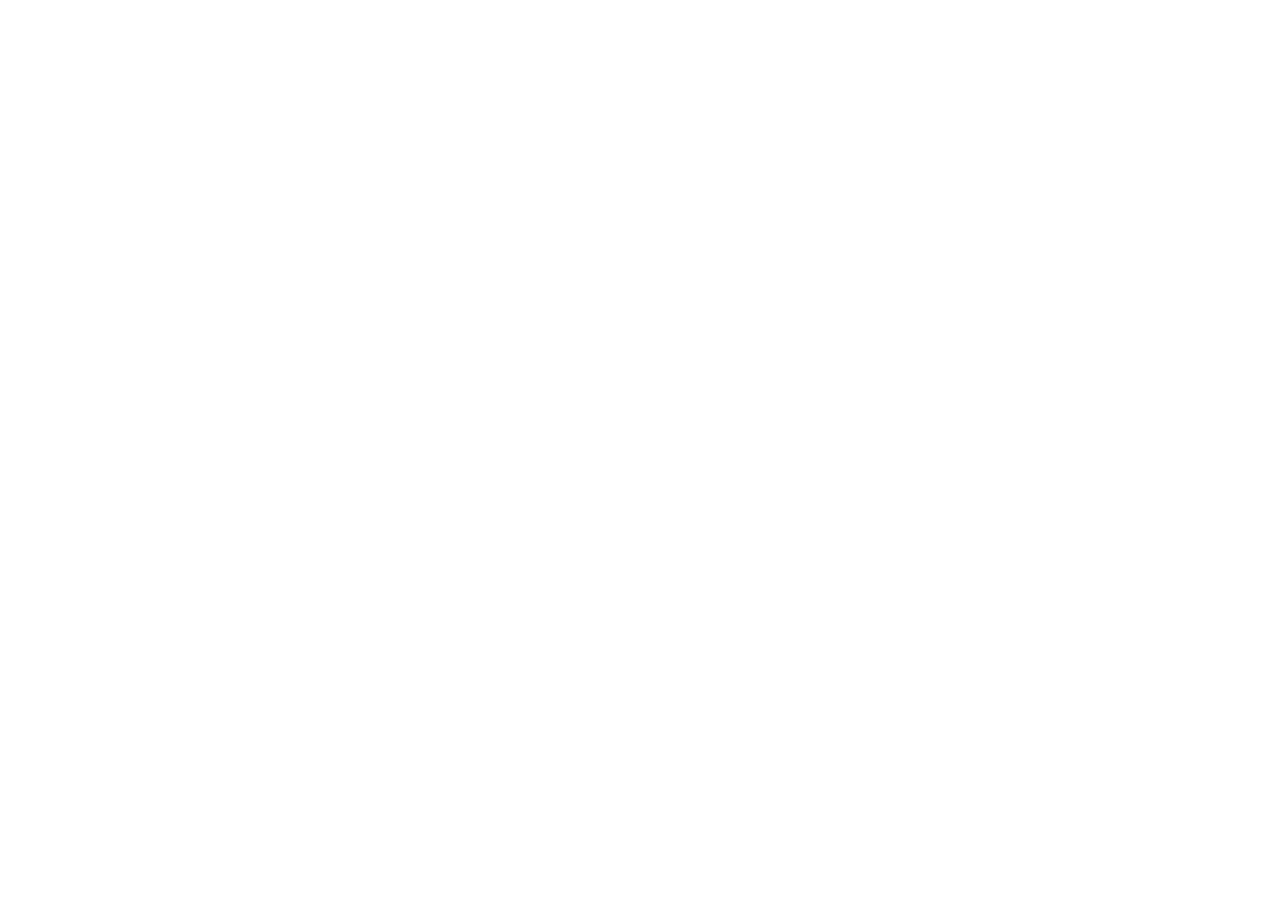
==== commit 34638986: "Update stylesheet and script paths in flower.html" ====
--- a/hbd/flower.html
+++ b/hbd/flower.html
@@ -6,7 +6,7 @@
   <meta http-equiv="X-UA-Compatible" content="IE=edge">
   <meta name="viewport" content="width=device-width, initial-scale=1.0">
   <link rel="shortcut icon" href="images/gift.png" type="image/x-icon">
-  <link rel="stylesheet" href="css/style.css">
+  <link rel="stylesheet" href="hbd/css/style.css">
 
   
   <title>FLOWERS</title>
@@ -320,4 +320,4 @@
 </html>
 
 
-<script src="js/main.js"></script>+<script src="hbd/js/main.js"></script>
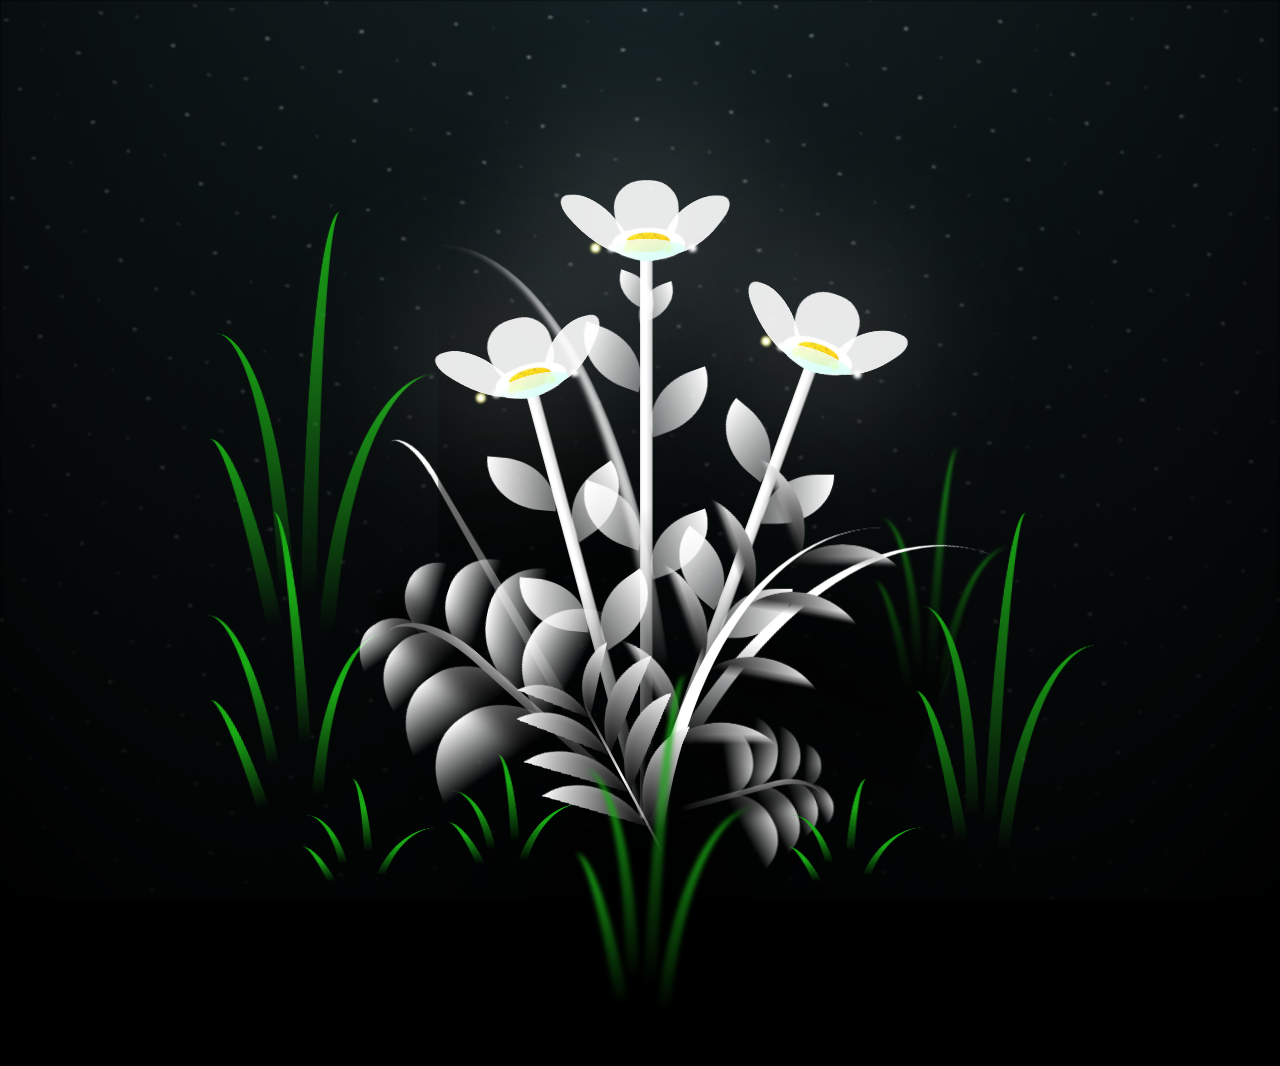
==== commit f9b99b24: "Update stylesheet link path in flower.html" ====
--- a/hbd/flower.html
+++ b/hbd/flower.html
@@ -6,7 +6,7 @@
   <meta http-equiv="X-UA-Compatible" content="IE=edge">
   <meta name="viewport" content="width=device-width, initial-scale=1.0">
   <link rel="shortcut icon" href="images/gift.png" type="image/x-icon">
-  <link rel="stylesheet" href="hbd/css/style.css">
+  <link rel="stylesheet" href="/hbd/css/style.css">
 
   
   <title>FLOWERS</title>
--- a/hbd/css/style.css
+++ b/hbd/css/style.css
@@ -0,0 +1,1216 @@
+*,
+*::after,
+*::before {
+  padding: 0;
+  margin: 0;
+  box-sizing: border-box;
+}
+
+:root {
+  --dark-color: #000;
+}
+
+.title {
+  position: absolute;
+  width: 100%;
+  text-align: center;
+  margin-top: 50px;
+  top: 0;
+  left: 0;
+  color: white;
+  font-family: 'Courier New', Courier, monospace;
+  font-size: 70px;
+  text-shadow: 0px 0px 20px white;
+}
+
+body {
+  display: flex;
+  align-items: flex-end;
+  justify-content: center;
+  min-height: 100vh;
+  background-color: var(--dark-color);
+  overflow: hidden;
+  perspective: 1000px;
+}
+
+.night {
+  position: fixed;
+  left: 50%;
+  top: 0;
+  transform: translateX(-50%);
+  width: 100%;
+  height: 100%;
+  filter: blur(0.1vmin);
+  background-image: radial-gradient(ellipse at top, transparent 0%, var(--dark-color)), radial-gradient(ellipse at bottom, var(--dark-color), rgba(145, 233, 255, 0.2)), repeating-linear-gradient(220deg, rgb(0, 0, 0) 0px, rgb(0, 0, 0) 19px, transparent 19px, transparent 22px), repeating-linear-gradient(189deg, rgb(0, 0, 0) 0px, rgb(0, 0, 0) 19px, transparent 19px, transparent 22px), repeating-linear-gradient(148deg, rgb(0, 0, 0) 0px, rgb(0, 0, 0) 19px, transparent 19px, transparent 22px), linear-gradient(90deg, rgb(255, 255, 250), rgb(240, 240, 240));
+}
+
+.flowers {
+  position: relative;
+  transform: scale(0.9);
+}
+
+.flower {
+  position: absolute;
+  bottom: 10vmin;
+  transform-origin: bottom center;
+  z-index: 10;
+  --fl-speed: 0.8s;
+}
+
+.flower--1 {
+  animation: moving-flower-1 4s linear infinite;
+}
+
+.flower--1 .flower__line {
+  height: 70vmin;
+  animation-delay: 0.3s;
+}
+
+.flower--1 .flower__line__leaf--1 {
+  animation: blooming-leaf-right var(--fl-speed) 1.6s backwards;
+}
+
+.flower--1 .flower__line__leaf--2 {
+  animation: blooming-leaf-right var(--fl-speed) 1.4s backwards;
+}
+
+.flower--1 .flower__line__leaf--3 {
+  animation: blooming-leaf-left var(--fl-speed) 1.2s backwards;
+}
+
+.flower--1 .flower__line__leaf--4 {
+  animation: blooming-leaf-left var(--fl-speed) 1s backwards;
+}
+
+.flower--1 .flower__line__leaf--5 {
+  animation: blooming-leaf-right var(--fl-speed) 1.8s backwards;
+}
+
+.flower--1 .flower__line__leaf--6 {
+  animation: blooming-leaf-left var(--fl-speed) 2s backwards;
+}
+
+.flower--2 {
+  left: 50%;
+  transform: rotate(20deg);
+  animation: moving-flower-2 4s linear infinite;
+}
+
+.flower--2 .flower__line {
+  height: 60vmin;
+  animation-delay: 0.6s;
+}
+
+.flower--2 .flower__line__leaf--1 {
+  animation: blooming-leaf-right var(--fl-speed) 1.9s backwards;
+}
+
+.flower--2 .flower__line__leaf--2 {
+  animation: blooming-leaf-right var(--fl-speed) 1.7s backwards;
+}
+
+.flower--2 .flower__line__leaf--3 {
+  animation: blooming-leaf-left var(--fl-speed) 1.5s backwards;
+}
+
+.flower--2 .flower__line__leaf--4 {
+  animation: blooming-leaf-left var(--fl-speed) 1.3s backwards;
+}
+
+.flower--3 {
+  left: 50%;
+  transform: rotate(-15deg);
+  animation: moving-flower-3 4s linear infinite;
+}
+
+.flower--3 .flower__line {
+  animation-delay: 0.9s;
+}
+
+.flower--3 .flower__line__leaf--1 {
+  animation: blooming-leaf-right var(--fl-speed) 2.5s backwards;
+}
+
+.flower--3 .flower__line__leaf--2 {
+  animation: blooming-leaf-right var(--fl-speed) 2.3s backwards;
+}
+
+.flower--3 .flower__line__leaf--3 {
+  animation: blooming-leaf-left var(--fl-speed) 2.1s backwards;
+}
+
+.flower--3 .flower__line__leaf--4 {
+  animation: blooming-leaf-left var(--fl-speed) 1.9s backwards;
+}
+
+.flower__leafs {
+  position: relative;
+  animation: blooming-flower 2s backwards;
+}
+
+.flower__leafs--1 {
+  animation-delay: 1.1s;
+}
+
+.flower__leafs--2 {
+  animation-delay: 1.4s;
+}
+
+.flower__leafs--3 {
+  animation-delay: 1.7s;
+}
+
+.flower__leafs::after {
+  content: "";
+  position: absolute;
+  left: 0;
+  top: 0;
+  transform: translate(-50%, -100%);
+  width: 8vmin;
+  height: 8vmin;
+  background-color: #fff;
+  filter: blur(10vmin);
+}
+
+.flower__leaf {
+  position: absolute;
+  bottom: 0;
+  left: 50%;
+  width: 8vmin;
+  height: 11vmin;
+  border-radius: 51% 49% 47% 53%/44% 45% 55% 69%;
+  background-color: #a7ffee;
+  background-image: linear-gradient(to top, #fff, #fff);
+  transform-origin: bottom center;
+  opacity: 0.9;
+  box-shadow: inset 0 0 2vmin rgba(255, 255, 255, 0.5);
+}
+
+.flower__leaf--1 {
+  transform: translate(-10%, 1%) rotateY(40deg) rotateX(-50deg);
+}
+
+.flower__leaf--2 {
+  transform: translate(-50%, -4%) rotateX(40deg);
+}
+
+.flower__leaf--3 {
+  transform: translate(-90%, 0%) rotateY(45deg) rotateX(50deg);
+}
+
+.flower__leaf--4 {
+  width: 8vmin;
+  height: 8vmin;
+  transform-origin: bottom left;
+  border-radius: 4vmin 10vmin 4vmin 4vmin;
+  transform: translate(0%, 18%) rotateX(70deg) rotate(-43deg);
+  background-image: linear-gradient(to top, rgba(255, 2555, 255, 0.4), #fff);
+  z-index: 1;
+  opacity: 0.8;
+  -webkit-transform: translate(0%, 18%) rotateX(70deg) rotate(-43deg);
+  -moz-transform: translate(0%, 18%) rotateX(70deg) rotate(-43deg);
+  -ms-transform: translate(0%, 18%) rotateX(70deg) rotate(-43deg);
+  -o-transform: translate(0%, 18%) rotateX(70deg) rotate(-43deg);
+}
+
+.flower__white-circle {
+  position: absolute;
+  left: -3.5vmin;
+  top: -3vmin;
+  width: 9vmin;
+  height: 4vmin;
+  border-radius: 50%;
+  background-color: #fff;
+}
+
+.flower__white-circle::after {
+  content: "";
+  position: absolute;
+  left: 50%;
+  top: 45%;
+  transform: translate(-50%, -50%);
+  width: 60%;
+  height: 60%;
+  border-radius: inherit;
+  background-image: repeating-linear-gradient(135deg, rgba(0, 0, 0, 0.03) 0px, rgba(0, 0, 0, 0.03) 1px, transparent 1px, transparent 12px), repeating-linear-gradient(45deg, rgba(0, 0, 0, 0.03) 0px, rgba(0, 0, 0, 0.03) 1px, transparent 1px, transparent 12px), repeating-linear-gradient(67.5deg, rgba(0, 0, 0, 0.03) 0px, rgba(0, 0, 0, 0.03) 1px, transparent 1px, transparent 12px), repeating-linear-gradient(135deg, rgba(0, 0, 0, 0.03) 0px, rgba(0, 0, 0, 0.03) 1px, transparent 1px, transparent 12px), repeating-linear-gradient(45deg, rgba(0, 0, 0, 0.03) 0px, rgba(0, 0, 0, 0.03) 1px, transparent 1px, transparent 12px), repeating-linear-gradient(112.5deg, rgba(0, 0, 0, 0.03) 0px, rgba(0, 0, 0, 0.03) 1px, transparent 1px, transparent 12px), repeating-linear-gradient(112.5deg, rgba(0, 0, 0, 0.03) 0px, rgba(0, 0, 0, 0.03) 1px, transparent 1px, transparent 12px), repeating-linear-gradient(45deg, rgba(0, 0, 0, 0.03) 0px, rgba(0, 0, 0, 0.03) 1px, transparent 1px, transparent 12px), repeating-linear-gradient(22.5deg, rgba(0, 0, 0, 0.03) 0px, rgba(0, 0, 0, 0.03) 1px, transparent 1px, transparent 12px), repeating-linear-gradient(45deg, rgba(0, 0, 0, 0.03) 0px, rgba(0, 0, 0, 0.03) 1px, transparent 1px, transparent 12px), repeating-linear-gradient(22.5deg, rgba(0, 0, 0, 0.03) 0px, rgba(0, 0, 0, 0.03) 1px, transparent 1px, transparent 12px), repeating-linear-gradient(135deg, rgba(0, 0, 0, 0.03) 0px, rgba(0, 0, 0, 0.03) 1px, transparent 1px, transparent 12px), repeating-linear-gradient(157.5deg, rgba(0, 0, 0, 0.03) 0px, rgba(0, 0, 0, 0.03) 1px, transparent 1px, transparent 12px), repeating-linear-gradient(67.5deg, rgba(0, 0, 0, 0.03) 0px, rgba(0, 0, 0, 0.03) 1px, transparent 1px, transparent 12px), repeating-linear-gradient(67.5deg, rgba(0, 0, 0, 0.03) 0px, rgba(0, 0, 0, 0.03) 1px, transparent 1px, transparent 12px), linear-gradient(90deg, rgb(255, 235, 18), rgb(255, 206, 0));
+}
+
+.flower__line {
+  height: 55vmin;
+  width: 1.5vmin;
+  background-image: linear-gradient(to left, rgba(0, 0, 0, 0.2), transparent, rgba(255, 255, 255, 0.2)), linear-gradient(to top, transparent 10%, #fff, #fff);
+  box-shadow: inset 0 0 2px rgba(0, 0, 0, 0.5);
+  animation: grow-flower-tree 4s backwards;
+}
+
+.flower__line__leaf {
+  --w: 7vmin;
+  --h: calc(var(--w) + 2vmin);
+  position: absolute;
+  top: 20%;
+  left: 90%;
+  width: var(--w);
+  height: var(--h);
+  border-top-right-radius: var(--h);
+  border-bottom-left-radius: var(--h);
+  background-image: linear-gradient(to top, rgba(255, 255, 255, 0.4), #fff);
+}
+
+.flower__line__leaf--1 {
+  transform: rotate(70deg) rotateY(30deg);
+}
+
+.flower__line__leaf--2 {
+  top: 45%;
+  transform: rotate(70deg) rotateY(30deg);
+}
+
+.flower__line__leaf--3,
+.flower__line__leaf--4,
+.flower__line__leaf--6 {
+  border-top-right-radius: 0;
+  border-bottom-left-radius: 0;
+  border-top-left-radius: var(--h);
+  border-bottom-right-radius: var(--h);
+  left: -460%;
+  top: 12%;
+  transform: rotate(-70deg) rotateY(30deg);
+}
+
+.flower__line__leaf--4 {
+  top: 40%;
+}
+
+.flower__line__leaf--5 {
+  top: 0;
+  transform-origin: left;
+  transform: rotate(70deg) rotateY(30deg) scale(0.6);
+}
+
+.flower__line__leaf--6 {
+  top: -2%;
+  left: -450%;
+  transform-origin: right;
+  transform: rotate(-70deg) rotateY(30deg) scale(0.6);
+}
+
+.flower__light {
+  position: absolute;
+  bottom: 0vmin;
+  width: 1vmin;
+  height: 1vmin;
+  background-color: rgb(255, 251, 0);
+  border-radius: 50%;
+  filter: blur(0.2vmin);
+  animation: light-ans 4s linear infinite backwards;
+}
+
+.flower__light:nth-child(odd) {
+  background-color: #fff;
+}
+
+.flower__light--1 {
+  left: -2vmin;
+  animation-delay: 1s;
+}
+
+.flower__light--2 {
+  left: 3vmin;
+  animation-delay: 0.5s;
+}
+
+.flower__light--3 {
+  left: -6vmin;
+  animation-delay: 0.3s;
+}
+
+.flower__light--4 {
+  left: 6vmin;
+  animation-delay: 0.9s;
+}
+
+.flower__light--5 {
+  left: -1vmin;
+  animation-delay: 1.5s;
+}
+
+.flower__light--6 {
+  left: -4vmin;
+  animation-delay: 3s;
+}
+
+.flower__light--7 {
+  left: 3vmin;
+  animation-delay: 2s;
+}
+
+.flower__light--8 {
+  left: -6vmin;
+  animation-delay: 3.5s;
+}
+
+.flower__grass {
+  --c: #fff;
+  --line-w: 1.5vmin;
+  position: absolute;
+  bottom: 12vmin;
+  left: -7vmin;
+  display: flex;
+  flex-direction: column;
+  align-items: flex-end;
+  z-index: 20;
+  transform-origin: bottom center;
+  transform: rotate(-48deg) rotateY(40deg);
+}
+
+.flower__grass--1 {
+  animation: moving-grass 2s linear infinite;
+}
+
+.flower__grass--2 {
+  left: 2vmin;
+  bottom: 10vmin;
+  transform: scale(0.5) rotate(75deg) rotateX(10deg) rotateY(-200deg);
+  opacity: 0.8;
+  z-index: 0;
+  animation: moving-grass--2 1.5s linear infinite;
+}
+
+.flower__grass--top {
+  width: 7vmin;
+  height: 10vmin;
+  border-top-right-radius: 100%;
+  border-right: var(--line-w) solid var(--c);
+  transform-origin: bottom center;
+  transform: rotate(-2deg);
+}
+
+.flower__grass--bottom {
+  margin-top: -2px;
+  width: var(--line-w);
+  height: 25vmin;
+  background-image: linear-gradient(to top, transparent, var(--c));
+}
+
+.flower__grass__leaf {
+  --size: 10vmin;
+  position: absolute;
+  width: calc(var(--size) * 2.1);
+  height: var(--size);
+  border-top-left-radius: var(--size);
+  border-top-right-radius: var(--size);
+  background-image: linear-gradient(to top, transparent, transparent 30%, var(--c));
+  z-index: 100;
+}
+
+.flower__grass__leaf--1 {
+  top: -6%;
+  left: 30%;
+  --size: 6vmin;
+  transform: rotate(-20deg);
+  animation: growing-grass-ans--1 2s 2.6s backwards;
+}
+
+@keyframes growing-grass-ans--1 {
+  0% {
+    transform-origin: bottom left;
+    transform: rotate(-20deg) scale(0);
+  }
+}
+
+.flower__grass__leaf--2 {
+  top: -5%;
+  left: -110%;
+  --size: 6vmin;
+  transform: rotate(10deg);
+  animation: growing-grass-ans--2 2s 2.4s linear backwards;
+}
+
+@keyframes growing-grass-ans--2 {
+  0% {
+    transform-origin: bottom right;
+    transform: rotate(10deg) scale(0);
+  }
+}
+
+.flower__grass__leaf--3 {
+  top: 5%;
+  left: 60%;
+  --size: 8vmin;
+  transform: rotate(-18deg) rotateX(-20deg);
+  animation: growing-grass-ans--3 2s 2.2s linear backwards;
+}
+
+@keyframes growing-grass-ans--3 {
+  0% {
+    transform-origin: bottom left;
+    transform: rotate(-18deg) rotateX(-20deg) scale(0);
+  }
+}
+
+.flower__grass__leaf--4 {
+  top: 6%;
+  left: -135%;
+  --size: 8vmin;
+  transform: rotate(2deg);
+  animation: growing-grass-ans--4 2s 2s linear backwards;
+}
+
+@keyframes growing-grass-ans--4 {
+  0% {
+    transform-origin: bottom right;
+    transform: rotate(2deg) scale(0);
+  }
+}
+
+.flower__grass__leaf--5 {
+  top: 20%;
+  left: 60%;
+  --size: 10vmin;
+  transform: rotate(-24deg) rotateX(-20deg);
+  animation: growing-grass-ans--5 2s 1.8s linear backwards;
+}
+
+@keyframes growing-grass-ans--5 {
+  0% {
+    transform-origin: bottom left;
+    transform: rotate(-24deg) rotateX(-20deg) scale(0);
+  }
+}
+
+.flower__grass__leaf--6 {
+  top: 22%;
+  left: -180%;
+  --size: 10vmin;
+  transform: rotate(10deg);
+  animation: growing-grass-ans--6 2s 1.6s linear backwards;
+}
+
+@keyframes growing-grass-ans--6 {
+  0% {
+    transform-origin: bottom right;
+    transform: rotate(10deg) scale(0);
+  }
+}
+
+.flower__grass__leaf--7 {
+  top: 39%;
+  left: 70%;
+  --size: 10vmin;
+  transform: rotate(-10deg);
+  animation: growing-grass-ans--7 2s 1.4s linear backwards;
+}
+
+@keyframes growing-grass-ans--7 {
+  0% {
+    transform-origin: bottom left;
+    transform: rotate(-10deg) scale(0);
+  }
+}
+
+.flower__grass__leaf--8 {
+  top: 40%;
+  left: -215%;
+  --size: 11vmin;
+  transform: rotate(10deg);
+  animation: growing-grass-ans--8 2s 1.2s linear backwards;
+}
+
+@keyframes growing-grass-ans--8 {
+  0% {
+    transform-origin: bottom right;
+    transform: rotate(10deg) scale(0);
+  }
+}
+
+.flower__grass__overlay {
+  position: absolute;
+  top: -10%;
+  right: 0%;
+  width: 100%;
+  height: 100%;
+  background-color: rgba(0, 0, 0, 0.6);
+  filter: blur(1.5vmin);
+  z-index: 100;
+}
+
+.flower__g-long {
+  --w: 2vmin;
+  --h: 6vmin;
+  --c: #fff;
+  position: absolute;
+  bottom: 10vmin;
+  left: -3vmin;
+  transform-origin: bottom center;
+  transform: rotate(-30deg) rotateY(-20deg);
+  display: flex;
+  flex-direction: column;
+  align-items: flex-end;
+  animation: flower-g-long-ans 3s linear infinite;
+}
+
+@keyframes flower-g-long-ans {
+
+  0%,
+  100% {
+    transform: rotate(-30deg) rotateY(-20deg);
+  }
+
+  50% {
+    transform: rotate(-32deg) rotateY(-20deg);
+  }
+}
+
+.flower__g-long__top {
+  top: calc(var(--h) * -1);
+  width: calc(var(--w) + 1vmin);
+  height: var(--h);
+  border-top-right-radius: 100%;
+  border-right: 0.7vmin solid var(--c);
+  transform: translate(-0.7vmin, 1vmin);
+}
+
+.flower__g-long__bottom {
+  width: var(--w);
+  height: 50vmin;
+  transform-origin: bottom center;
+  background-image: linear-gradient(to top, transparent 30%, var(--c));
+  box-shadow: inset 0 0 2px rgba(0, 0, 0, 0.5);
+  -webkit-clip-path: polygon(35% 0, 65% 1%, 100% 100%, 0% 100%);
+  clip-path: polygon(35% 0, 65% 1%, 100% 100%, 0% 100%);
+}
+
+.flower__g-right {
+  position: absolute;
+  bottom: 6vmin;
+  left: -2vmin;
+  transform-origin: bottom left;
+  transform: rotate(20deg);
+}
+
+.flower__g-right .leaf {
+  width: 30vmin;
+  height: 50vmin;
+  border-top-left-radius: 100%;
+  border-left: 2vmin solid #fff;
+  background-image: linear-gradient(to bottom, transparent, var(--dark-color) 60%);
+  -webkit-mask-image: linear-gradient(to top, transparent 30%, #fff 60%);
+}
+
+.flower__g-right--1 {
+  animation: flower-g-right-ans 2.5s linear infinite;
+}
+
+.flower__g-right--2 {
+  left: 5vmin;
+  transform: rotateY(-180deg);
+  animation: flower-g-right-ans--2 3s linear infinite;
+}
+
+.flower__g-right--2 .leaf {
+  height: 75vmin;
+  filter: blur(0.3vmin);
+  opacity: 0.8;
+}
+
+@keyframes flower-g-right-ans {
+
+  0%,
+  100% {
+    transform: rotate(20deg);
+  }
+
+  50% {
+    transform: rotate(24deg) rotateX(-20deg);
+  }
+}
+
+@keyframes flower-g-right-ans--2 {
+
+  0%,
+  100% {
+    transform: rotateY(-180deg) rotate(0deg) rotateX(-20deg);
+  }
+
+  50% {
+    transform: rotateY(-180deg) rotate(6deg) rotateX(-20deg);
+  }
+}
+
+.flower__g-front {
+  position: absolute;
+  bottom: 6vmin;
+  left: 2.5vmin;
+  z-index: 100;
+  transform-origin: bottom center;
+  transform: rotate(-28deg) rotateY(30deg) scale(1.04);
+  animation: flower__g-front-ans 2s linear infinite;
+}
+
+@keyframes flower__g-front-ans {
+
+  0%,
+  100% {
+    transform: rotate(-28deg) rotateY(30deg) scale(1.04);
+  }
+
+  50% {
+    transform: rotate(-35deg) rotateY(40deg) scale(1.04);
+  }
+}
+
+.flower__g-front__line {
+  width: 0.3vmin;
+  height: 20vmin;
+  background-image: linear-gradient(to top, transparent, #fff, transparent 100%);
+  position: relative;
+}
+
+.flower__g-front__leaf-wrapper {
+  position: absolute;
+  top: 0;
+  left: 0;
+  transform-origin: bottom left;
+  transform: rotate(10deg);
+}
+
+.flower__g-front__leaf-wrapper:nth-child(even) {
+  left: 0vmin;
+  transform: rotateY(-180deg) rotate(5deg);
+  animation: flower__g-front__leaf-left-ans 1s ease-in backwards;
+}
+
+.flower__g-front__leaf-wrapper:nth-child(odd) {
+  animation: flower__g-front__leaf-ans 1s ease-in backwards;
+}
+
+.flower__g-front__leaf-wrapper--1 {
+  top: -8vmin;
+  transform: scale(0.7);
+  animation: flower__g-front__leaf-ans 1s 5.5s ease-in backwards !important;
+}
+
+.flower__g-front__leaf-wrapper--2 {
+  top: -8vmin;
+  transform: rotateY(-180deg) scale(0.7) !important;
+  animation: flower__g-front__leaf-left-ans-2 1s 4.6s ease-in backwards !important;
+}
+
+.flower__g-front__leaf-wrapper--3 {
+  top: -3vmin;
+  animation: flower__g-front__leaf-ans 1s 4.6s ease-in backwards;
+}
+
+.flower__g-front__leaf-wrapper--4 {
+  top: -3vmin;
+  transform: rotateY(-180deg) scale(0.9) !important;
+  animation: flower__g-front__leaf-left-ans-2 1s 4.6s ease-in backwards !important;
+}
+
+@keyframes flower__g-front__leaf-left-ans-2 {
+  0% {
+    transform: rotateY(-180deg) scale(0);
+  }
+}
+
+.flower__g-front__leaf-wrapper--5,
+.flower__g-front__leaf-wrapper--6 {
+  top: 2vmin;
+}
+
+.flower__g-front__leaf-wrapper--7,
+.flower__g-front__leaf-wrapper--8 {
+  top: 6.5vmin;
+}
+
+.flower__g-front__leaf-wrapper--2 {
+  animation-delay: 5.2s !important;
+}
+
+.flower__g-front__leaf-wrapper--3 {
+  animation-delay: 4.9s !important;
+}
+
+.flower__g-front__leaf-wrapper--5 {
+  animation-delay: 4.3s !important;
+}
+
+.flower__g-front__leaf-wrapper--6 {
+  animation-delay: 4.1s !important;
+}
+
+.flower__g-front__leaf-wrapper--7 {
+  animation-delay: 3.8s !important;
+}
+
+.flower__g-front__leaf-wrapper--8 {
+  animation-delay: 3.5s !important;
+}
+
+@keyframes flower__g-front__leaf-ans {
+  0% {
+    transform: rotate(10deg) scale(0);
+  }
+}
+
+@keyframes flower__g-front__leaf-left-ans {
+  0% {
+    transform: rotateY(-180deg) rotate(5deg) scale(0);
+  }
+}
+
+.flower__g-front__leaf {
+  width: 10vmin;
+  height: 10vmin;
+  border-radius: 100% 0% 0% 100%/100% 100% 0% 0%;
+  box-shadow: inset 0 2px 1vmin hsla(0, 0%, 100%, 0.2);
+  background-image: linear-gradient(to bottom left, transparent, var(--dark-color)), linear-gradient(to bottom right, #fff 50%, transparent 50%, transparent);
+  -webkit-mask-image: linear-gradient(to bottom right, #fff 50%, transparent 50%, transparent);
+  mask-image: linear-gradient(to bottom right, #fff 50%, transparent 50%, transparent);
+}
+
+.flower__g-fr {
+  position: absolute;
+  bottom: -4vmin;
+  left: vmin;
+  transform-origin: bottom left;
+  z-index: 10;
+  animation: flower__g-fr-ans 2s linear infinite;
+}
+
+@keyframes flower__g-fr-ans {
+
+  0%,
+  100% {
+    transform: rotate(2deg);
+  }
+
+  50% {
+    transform: rotate(4deg);
+    -webkit-transform: rotate(4deg);
+    -moz-transform: rotate(4deg);
+    -ms-transform: rotate(4deg);
+    -o-transform: rotate(4deg);
+  }
+}
+
+.flower__g-fr .leaf {
+  width: 30vmin;
+  height: 50vmin;
+  border-top-left-radius: 100%;
+  border-left: 2vmin solid #fff;
+  -webkit-mask-image: linear-gradient(to top, transparent 25%, #fff 50%);
+  position: relative;
+  z-index: 1;
+}
+
+.flower__g-fr__leaf {
+  position: absolute;
+  top: 0;
+  left: 0;
+  width: 10vmin;
+  height: 10vmin;
+  border-radius: 100% 0% 0% 100%/100% 100% 0% 0%;
+  box-shadow: inset 0 2px 1vmin hsla(0, 0%, 100%, 0.2);
+  background-image: linear-gradient(to bottom left, transparent, var(--dark-color) 98%), linear-gradient(to bottom right, #fff 45%, transparent 50%, transparent);
+  -webkit-mask-image: linear-gradient(135deg, #fff 40%, transparent 50%, transparent);
+}
+
+.flower__g-fr__leaf--1 {
+  left: 20vmin;
+  transform: rotate(45deg);
+  animation: flower__g-fr-leaft-ans-1 0.5s 5.2s linear backwards;
+}
+
+@keyframes flower__g-fr-leaft-ans-1 {
+  0% {
+    transform-origin: left;
+    transform: rotate(45deg) scale(0);
+  }
+}
+
+.flower__g-fr__leaf--2 {
+  left: 12vmin;
+  top: -7vmin;
+  transform: rotate(25deg) rotateY(-180deg);
+  animation: flower__g-fr-leaft-ans-6 0.5s 5s linear backwards;
+}
+
+.flower__g-fr__leaf--3 {
+  left: 15vmin;
+  top: 6vmin;
+  transform: rotate(55deg);
+  animation: flower__g-fr-leaft-ans-5 0.5s 4.8s linear backwards;
+}
+
+.flower__g-fr__leaf--4 {
+  left: 6vmin;
+  top: -2vmin;
+  transform: rotate(25deg) rotateY(-180deg);
+  animation: flower__g-fr-leaft-ans-6 0.5s 4.6s linear backwards;
+}
+
+.flower__g-fr__leaf--5 {
+  left: 10vmin;
+  top: 14vmin;
+  transform: rotate(55deg);
+  animation: flower__g-fr-leaft-ans-5 0.5s 4.4s linear backwards;
+}
+
+@keyframes flower__g-fr-leaft-ans-5 {
+  0% {
+    transform-origin: left;
+    transform: rotate(55deg) scale(0);
+  }
+}
+
+.flower__g-fr__leaf--6 {
+  left: 0vmin;
+  top: 6vmin;
+  transform: rotate(25deg) rotateY(-180deg);
+  animation: flower__g-fr-leaft-ans-6 0.5s 4.2s linear backwards;
+}
+
+@keyframes flower__g-fr-leaft-ans-6 {
+  0% {
+    transform-origin: right;
+    transform: rotate(25deg) rotateY(-180deg) scale(0);
+  }
+}
+
+.flower__g-fr__leaf--7 {
+  left: 5vmin;
+  top: 22vmin;
+  transform: rotate(45deg);
+  animation: flower__g-fr-leaft-ans-7 0.5s 4s linear backwards;
+}
+
+@keyframes flower__g-fr-leaft-ans-7 {
+  0% {
+    transform-origin: left;
+    transform: rotate(45deg) scale(0);
+  }
+}
+
+.flower__g-fr__leaf--8 {
+  left: -4vmin;
+  top: 15vmin;
+  transform: rotate(15deg) rotateY(-180deg);
+  animation: flower__g-fr-leaft-ans-8 0.5s 3.8s linear backwards;
+}
+
+@keyframes flower__g-fr-leaft-ans-8 {
+  0% {
+    transform-origin: right;
+    transform: rotate(15deg) rotateY(-180deg) scale(0);
+  }
+}
+
+.long-g {
+  position: absolute;
+  bottom: 25vmin;
+  left: -42vmin;
+  transform-origin: bottom left;
+}
+
+.long-g--1 {
+  bottom: 0vmin;
+  transform: scale(0.8) rotate(-5deg);
+}
+
+.long-g--1 .leaf {
+  -webkit-mask-image: linear-gradient(to top, transparent 40%, #fff 80%) !important;
+}
+
+.long-g--1 .leaf--1 {
+  --w: 5vmin;
+  --h: 60vmin;
+  left: -2vmin;
+  transform: rotate(3deg) rotateY(-180deg);
+}
+
+.long-g--2,
+.long-g--3 {
+  bottom: -3vmin;
+  left: -35vmin;
+  transform-origin: center;
+  transform: scale(0.6) rotateX(60deg);
+}
+
+.long-g--2 .leaf,
+.long-g--3 .leaf {
+  -webkit-mask-image: linear-gradient(to top, transparent 50%, #fff 80%) !important;
+}
+
+.long-g--2 .leaf--1,
+.long-g--3 .leaf--1 {
+  left: -1vmin;
+  transform: rotateY(-180deg);
+}
+
+.long-g--3 {
+  left: -17vmin;
+  bottom: 0vmin;
+}
+
+.long-g--3 .leaf {
+  -webkit-mask-image: linear-gradient(to top, transparent 40%, #fff 80%) !important;
+}
+
+.long-g--4 {
+  left: 25vmin;
+  bottom: -3vmin;
+  transform-origin: center;
+  transform: scale(0.6) rotateX(60deg);
+}
+
+.long-g--4 .leaf {
+  -webkit-mask-image: linear-gradient(to top, transparent 50%, #fff 80%) !important;
+}
+
+.long-g--5 {
+  left: 42vmin;
+  bottom: 0vmin;
+  transform: scale(0.8) rotate(2deg);
+}
+
+.long-g--6 {
+  left: 0vmin;
+  bottom: -20vmin;
+  z-index: 100;
+  filter: blur(0.3vmin);
+  transform: scale(0.8) rotate(2deg);
+}
+
+.long-g--7 {
+  left: 35vmin;
+  bottom: 20vmin;
+  z-index: -1;
+  filter: blur(0.3vmin);
+  transform: scale(0.6) rotate(2deg);
+  opacity: 0.7;
+}
+
+.long-g .leaf {
+  --w: 15vmin;
+  --h: 40vmin;
+  --c: #1aaa15;
+  position: absolute;
+  bottom: 0;
+  width: var(--w);
+  height: var(--h);
+  border-top-left-radius: 100%;
+  border-left: 2vmin solid var(--c);
+  -webkit-mask-image: linear-gradient(to top, transparent 20%, var(--dark-color));
+  transform-origin: bottom center;
+}
+
+.long-g .leaf--0 {
+  left: 2vmin;
+  animation: leaf-ans-1 4s linear infinite;
+}
+
+.long-g .leaf--1 {
+  --w: 5vmin;
+  --h: 60vmin;
+  animation: leaf-ans-1 4s linear infinite;
+}
+
+.long-g .leaf--2 {
+  --w: 10vmin;
+  --h: 40vmin;
+  left: -0.5vmin;
+  bottom: 5vmin;
+  transform-origin: bottom left;
+  transform: rotateY(-180deg);
+  animation: leaf-ans-2 3s linear infinite;
+}
+
+.long-g .leaf--3 {
+  --w: 5vmin;
+  --h: 30vmin;
+  left: -1vmin;
+  bottom: 3.2vmin;
+  transform-origin: bottom left;
+  transform: rotate(-10deg) rotateY(-180deg);
+  animation: leaf-ans-3 3s linear infinite;
+}
+
+@keyframes leaf-ans-1 {
+
+  0%,
+  100% {
+    transform: rotate(-5deg) scale(1);
+  }
+
+  50% {
+    transform: rotate(5deg) scale(1.1);
+  }
+}
+
+@keyframes leaf-ans-2 {
+
+  0%,
+  100% {
+    transform: rotateY(-180deg) rotate(5deg);
+  }
+
+  50% {
+    transform: rotateY(-180deg) rotate(0deg) scale(1.1);
+  }
+}
+
+@keyframes leaf-ans-3 {
+
+  0%,
+  100% {
+    transform: rotate(-10deg) rotateY(-180deg);
+  }
+
+  50% {
+    transform: rotate(-20deg) rotateY(-180deg);
+  }
+}
+
+.grow-ans {
+  animation: grow-ans 2s var(--d) backwards;
+}
+
+@keyframes grow-ans {
+  0% {
+    transform: scale(0);
+    opacity: 0;
+  }
+}
+
+@keyframes light-ans {
+  0% {
+    opacity: 0;
+    transform: translateY(0vmin);
+  }
+
+  25% {
+    opacity: 1;
+    transform: translateY(-5vmin) translateX(-2vmin);
+  }
+
+  50% {
+    opacity: 1;
+    transform: translateY(-15vmin) translateX(2vmin);
+    filter: blur(0.2vmin);
+  }
+
+  75% {
+    transform: translateY(-20vmin) translateX(-2vmin);
+    filter: blur(0.2vmin);
+  }
+
+  100% {
+    transform: translateY(-30vmin);
+    opacity: 0;
+    filter: blur(1vmin);
+  }
+}
+
+@keyframes moving-flower-1 {
+
+  0%,
+  100% {
+    transform: rotate(2deg);
+  }
+
+  50% {
+    transform: rotate(-2deg);
+  }
+}
+
+@keyframes moving-flower-2 {
+
+  0%,
+  100% {
+    transform: rotate(18deg);
+  }
+
+  50% {
+    transform: rotate(14deg);
+  }
+}
+
+@keyframes moving-flower-3 {
+
+  0%,
+  100% {
+    transform: rotate(-18deg);
+  }
+
+  50% {
+    transform: rotate(-20deg) rotateY(-10deg);
+  }
+}
+
+@keyframes blooming-leaf-right {
+  0% {
+    transform-origin: left;
+    transform: rotate(70deg) rotateY(30deg) scale(0);
+  }
+}
+
+@keyframes blooming-leaf-left {
+  0% {
+    transform-origin: right;
+    transform: rotate(-70deg) rotateY(30deg) scale(0);
+  }
+}
+
+@keyframes grow-flower-tree {
+  0% {
+    height: 0;
+    border-radius: 1vmin;
+  }
+}
+
+@keyframes blooming-flower {
+  0% {
+    transform: scale(0);
+  }
+}
+
+@keyframes moving-grass {
+
+  0%,
+  100% {
+    transform: rotate(-48deg) rotateY(40deg);
+  }
+
+  50% {
+    transform: rotate(-50deg) rotateY(40deg);
+  }
+}
+
+@keyframes moving-grass--2 {
+
+  0%,
+  100% {
+    transform: scale(0.5) rotate(75deg) rotateX(10deg) rotateY(-200deg);
+  }
+
+  50% {
+    transform: scale(0.5) rotate(79deg) rotateX(10deg) rotateY(-200deg);
+  }
+}
+
+.growing-grass {
+  animation: growing-grass-ans 1s 2s backwards;
+}
+
+@keyframes growing-grass-ans {
+  0% {
+    transform: scale(0);
+  }
+}
+
+.not-loaded * {
+  animation-play-state: paused !important;
+}
+
+/*# sourceMappingURL=style.css.map */
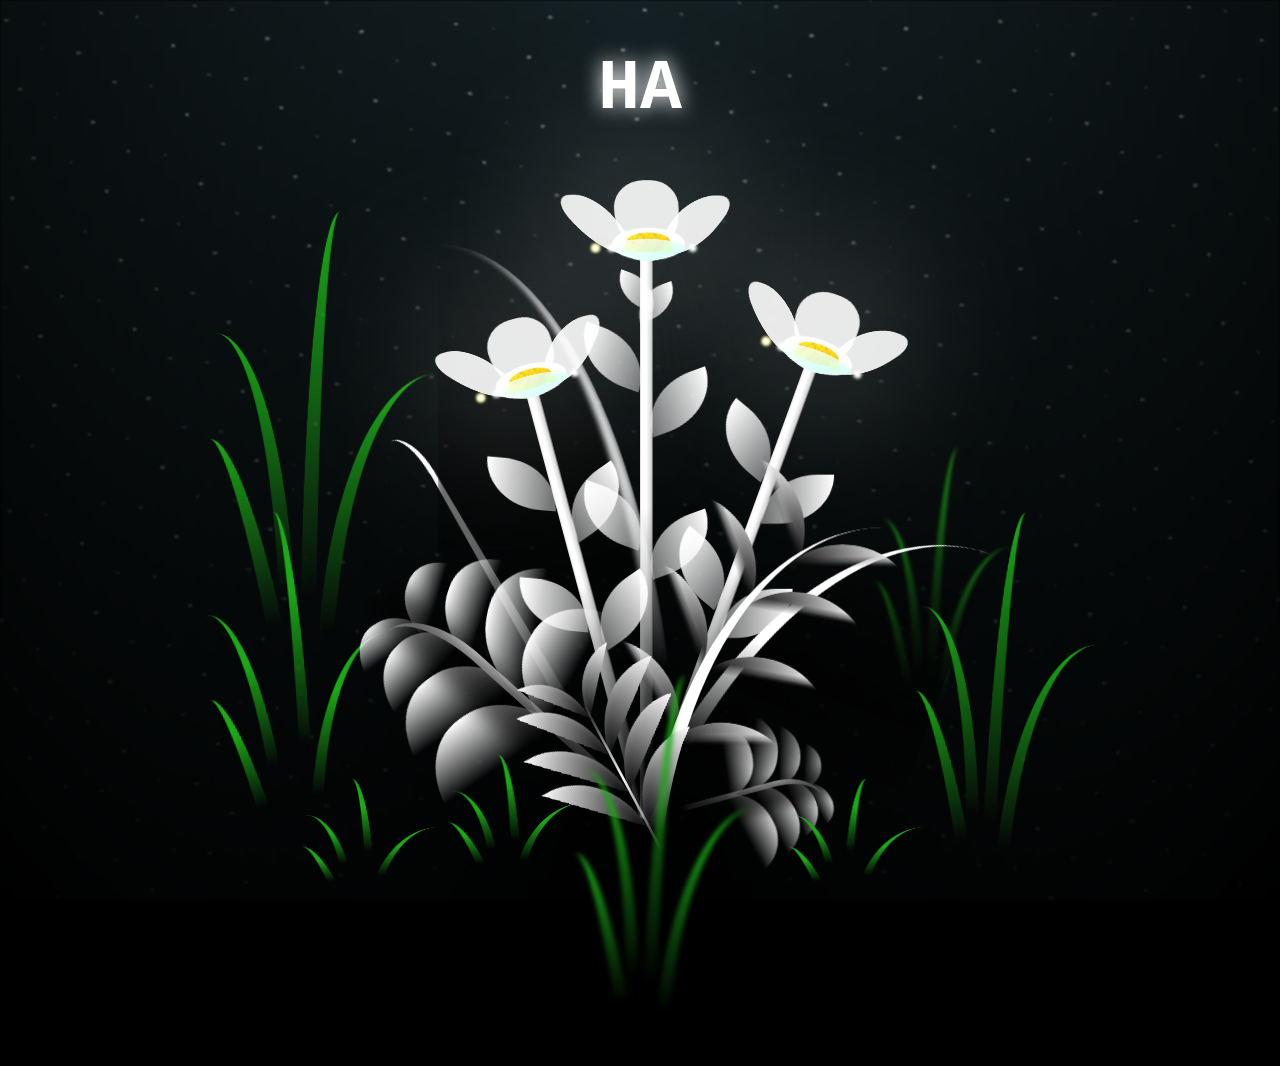
==== commit f5abac47: "Update flower.html" ====
--- a/hbd/flower.html
+++ b/hbd/flower.html
@@ -320,4 +320,4 @@
 </html>
 
 
-<script src="hbd/js/main.js"></script>
+<script src="/hbd/js/main.js"></script>
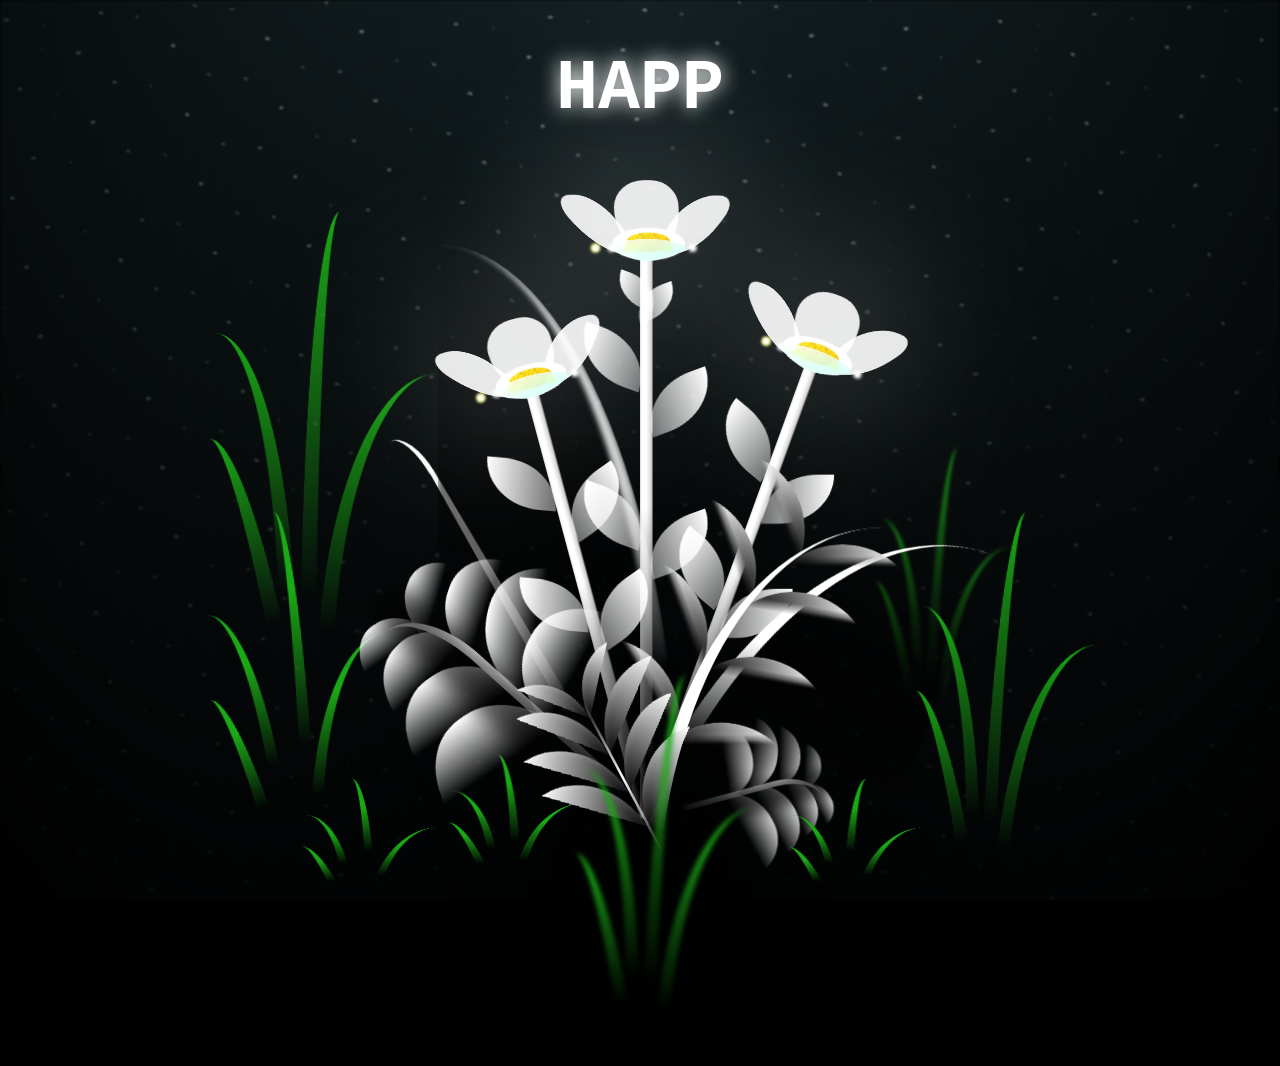
==== commit 1f179d59: "Update title in flower.html to a new phrase" ====
--- a/hbd/flower.html
+++ b/hbd/flower.html
@@ -9,7 +9,7 @@
   <link rel="stylesheet" href="/hbd/css/style.css">
 
   
-  <title>FLOWERS</title>
+  <title>smell it , its fragrant 😂</title>
 </head>
 
 <body class="not-loaded">
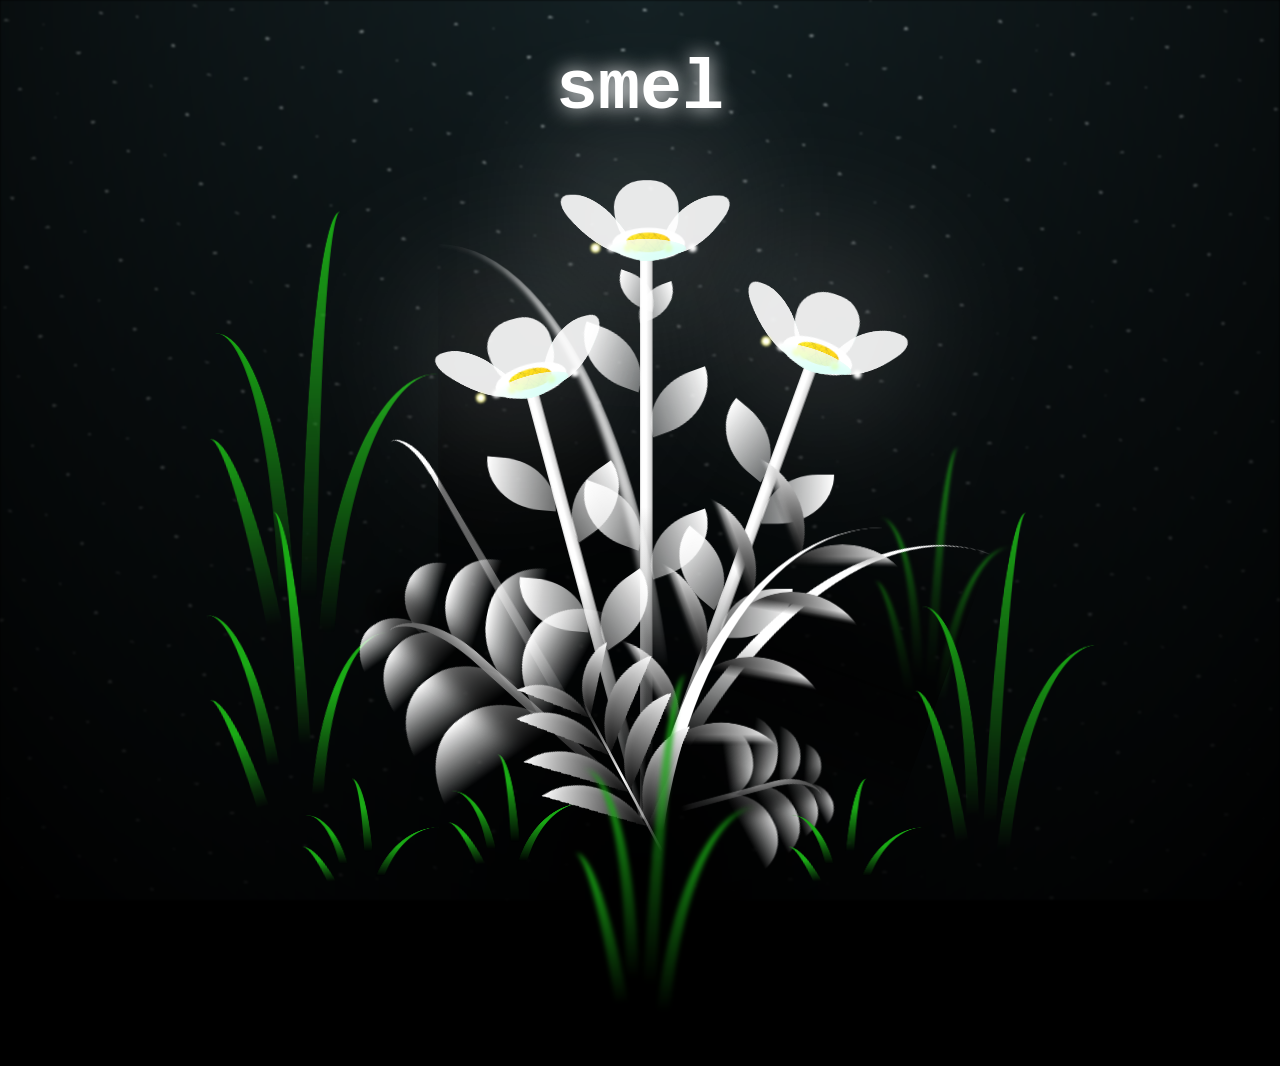
==== commit b9fd852d: "Change title to an emoji" ====
--- a/hbd/flower.html
+++ b/hbd/flower.html
@@ -9,7 +9,7 @@
   <link rel="stylesheet" href="/hbd/css/style.css">
 
   
-  <title>smell it , its fragrant 😂</title>
+  <title>😂</title>
 </head>
 
 <body class="not-loaded">
